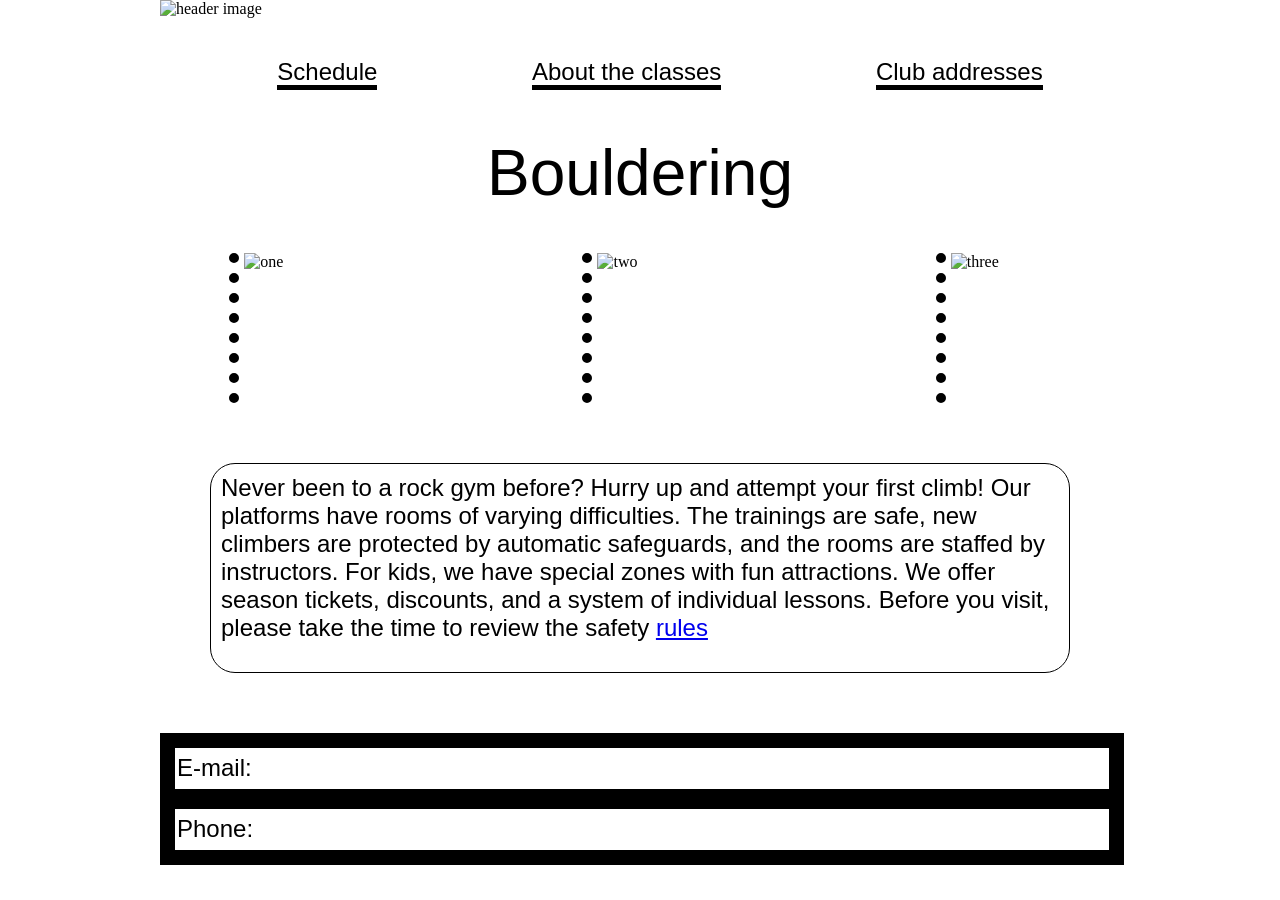
==== index.html @ 36bea3d7 "Lesson5Homework მე-5 დავალება" ====
<!DOCTYPE html>
<html lang="en">
  <head>
    <title>Bouldering</title>
    <link rel="stylesheet" href="mystyle.css" />
  </head>
  <body>
    <header>
      <img src="./images/header.png" alt="header image" />
      <nav>
        <ul>
          <li><a href="#">Schedule</a></li>
          <li><a href="#">About the classes</a></li>
          <li><a href="#">Club addresses</a></li>
        </ul>
      </nav>
    </header>
    <main>
      <h1>Bouldering</h1>
      <div class="images">
        <img src="./images/image1.jpeg" id="img1" alt="one" />
        <img src="./images/image2.jpeg" id="img2" alt="two" />
        <img src="./images/image3.jpeg" id="img3" alt="three" />
      </div>
      <p>
        Never been to a rock gym before? Hurry up and attempt your first climb!
        Our platforms have rooms of varying difficulties. The trainings are
        safe, new climbers are protected by automatic safeguards, and the rooms
        are staffed by instructors. For kids, we have special zones with fun
        attractions. We offer season tickets, discounts, and a system of
        individual lessons. Before you visit, please take the time to review the
        safety <span><a href="#">rules</a></span>
      </p>
    </main>
    <footer>
      <form>
        <input type="email" id="email" value="E-mail:" /><br />
        <input type="tel" id="phone" value="Phone:" />
      </form>
    </footer>
  </body>
</html>
---- mystyle.css ----
@font-face {
    font-family: Roboto;
    src: url('./fonts/Roboto-Regular.ttf')  format('truetype');
}
body {
    width: 960px;
    margin: 0 auto;
}
header img {
    width: 960px;
    height: 90px;
}
ul {
    display: flex;
    flex-direction: row;
    justify-content: space-around;
    margin-top: 40px;
}
ul li {
    
    list-style-type:none;
}
ul li a {
    text-decoration: none;
    color: black;
    font-family: "Roboto", sans-serif;
    font-size: 24px;
    font-weight: 400;
    text-align: center;  
    border-bottom: 5px solid black; 
}
h1 {
    color: black;
    font-family: "Roboto", sans-serif;
    font-size: 64px;
    font-weight: 400;
    text-align: center;
    margin-top: 50px;
}
.images{
    display: flex;
    flex-direction: row;
    justify-content: space-around;
    margin-top: 40px;
}
#img1 {
    width: 200px;
    height: 150px;
    border-left: 10px dotted black;
    padding-left: 5px;
}
#img2 {
    width: 200px;
    height: 150px;
    border-left: 10px dotted black;
    padding-left: 5px;
}
#img3 {
    width: 100px;
    height: 150px;
    border-left: 10px dotted black;
    padding-left: 5px;
}
main p {
    text-decoration: none;
    color: black;
    font-family: "Roboto", sans-serif;
    font-size: 24px;
    font-weight: 400;
    text-align: left;  
    border: 1px solid black;
    border-radius: 25px;
    margin: 60px 50px 0px 50px;
    padding: 10px 10px 30px 10px;
    
}
form {
    margin-top: 60px;    
}
form input {    
    padding-top: 0px;
    width: 930px;
    color: black;
    font-family: "Roboto", sans-serif;
    font-size: 24px;
    font-weight: 400;
}
#email {
    border-top: 15px solid black;
    border-left: 15px solid black;
    border-bottom: 10px solid black;
    border-right: 15px solid black;
    height: 40px;
}
#phone {
    border-top: 10px solid black;
    border-left: 15px solid black;
    border-bottom: 15px solid black;
    border-right: 15px solid black;
    height: 40px;
}
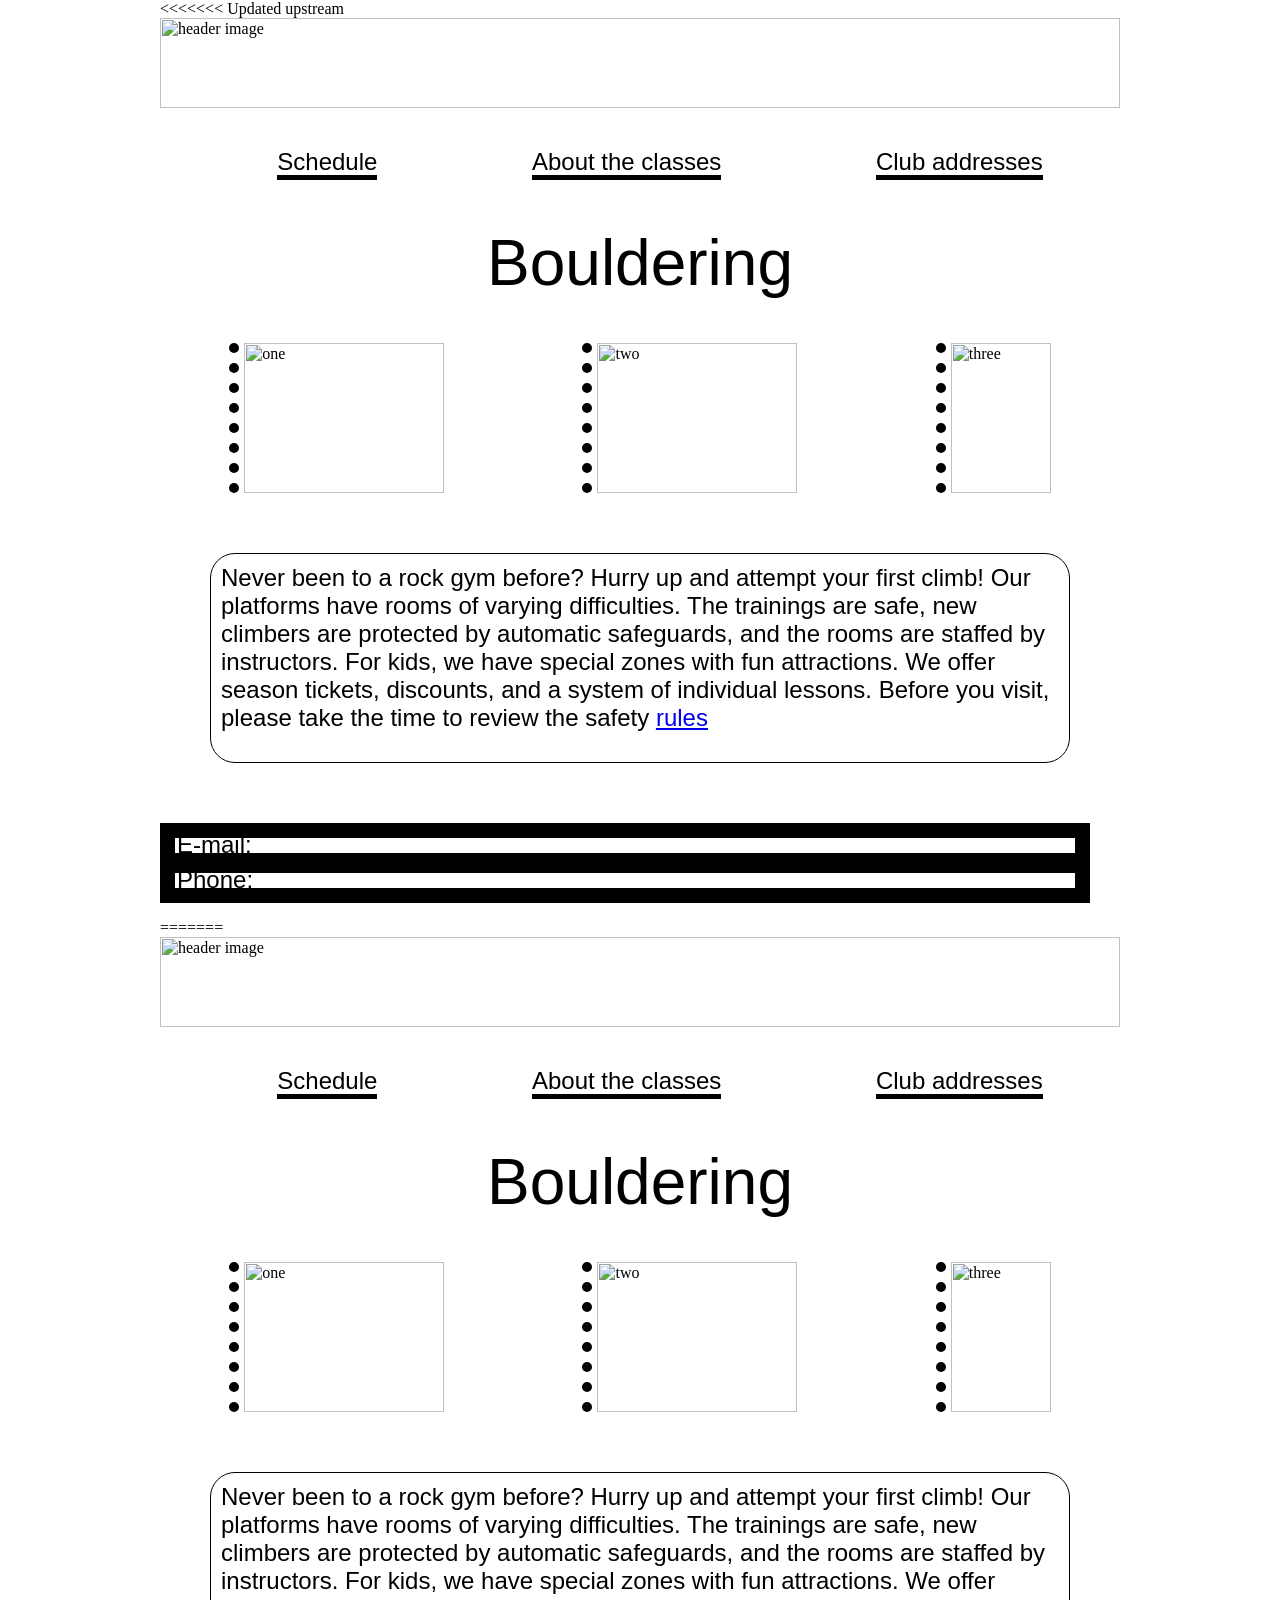
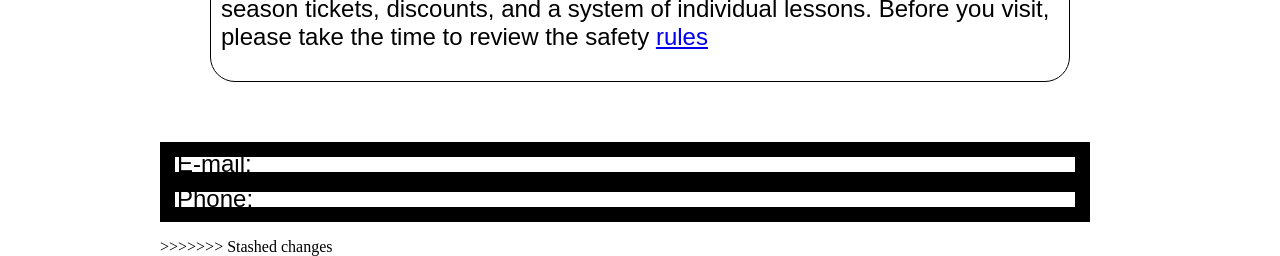
==== commit a9285b92: "NewHomework5 მე-5 დავალების ატვირთვა (HTML/CSS)" ====
--- a/index.html
+++ b/index.html
@@ -1,3 +1,4 @@
+<<<<<<< Updated upstream
 <!DOCTYPE html>
 <html lang="en">
   <head>
@@ -40,3 +41,47 @@
     </footer>
   </body>
 </html>
+=======
+<!DOCTYPE html>
+<html lang="en">
+  <head>
+    <title>Bouldering</title>
+    <link rel="stylesheet" href="mystyle.css" />
+  </head>
+  <body>
+    <header>
+      <img src="./images/header.png" alt="header image" />
+      <nav>
+        <ul>
+          <li><a href="#">Schedule</a></li>
+          <li><a href="#">About the classes</a></li>
+          <li><a href="#">Club addresses</a></li>
+        </ul>
+      </nav>
+    </header>
+    <main>
+      <h1>Bouldering</h1>
+      <div class="images">
+        <img src="./images/image1.jpeg" id="img1" alt="one" />
+        <img src="./images/image2.jpeg" id="img2" alt="two" />
+        <img src="./images/image3.jpeg" id="img3" alt="three" />
+      </div>
+      <p>
+        Never been to a rock gym before? Hurry up and attempt your first climb!
+        Our platforms have rooms of varying difficulties. The trainings are
+        safe, new climbers are protected by automatic safeguards, and the rooms
+        are staffed by instructors. For kids, we have special zones with fun
+        attractions. We offer season tickets, discounts, and a system of
+        individual lessons. Before you visit, please take the time to review the
+        safety <span><a href="#">rules</a></span>
+      </p>
+    </main>
+    <footer>
+      <form>
+        <input type="email" id="email" value="E-mail:" /><br />
+        <input type="tel" id="phone" value="Phone:" />
+      </form>
+    </footer>
+  </body>
+</html>
+>>>>>>> Stashed changes
--- a/mystyle.css
+++ b/mystyle.css
@@ -1,3 +1,4 @@
+<<<<<<< Updated upstream
 @font-face {
     font-family: Roboto;
     src: url('./fonts/Roboto-Regular.ttf')  format('truetype');
@@ -99,3 +100,106 @@
     border-right: 15px solid black;
     height: 40px;
 }
+=======
+@font-face {
+    font-family: Roboto;
+    src: url('./fonts/Roboto-Regular.ttf')  format('truetype');
+}
+body {
+    width: 960px;
+    margin: 0 auto;
+}
+header img {
+    width: 960px;
+    height: 90px;
+}
+ul {
+    display: flex;
+    flex-direction: row;
+    justify-content: space-around;
+    margin-top: 40px;
+}
+ul li {
+    
+    list-style-type:none;
+}
+ul li a {
+    text-decoration: none;
+    color: black;
+    font-family: "Roboto", sans-serif;
+    font-size: 24px;
+    font-weight: 400;
+    text-align: center;  
+    border-bottom: 5px solid black; 
+}
+h1 {
+    color: black;
+    font-family: "Roboto", sans-serif;
+    font-size: 64px;
+    font-weight: 400;
+    text-align: center;
+    margin-top: 50px;
+}
+.images{
+    display: flex;
+    flex-direction: row;
+    justify-content: space-around;
+    margin-top: 40px;
+}
+#img1 {
+    width: 200px;
+    height: 150px;
+    border-left: 10px dotted black;
+    padding-left: 5px;
+}
+#img2 {
+    width: 200px;
+    height: 150px;
+    border-left: 10px dotted black;
+    padding-left: 5px;
+}
+#img3 {
+    width: 100px;
+    height: 150px;
+    border-left: 10px dotted black;
+    padding-left: 5px;
+}
+main p {
+    text-decoration: none;
+    color: black;
+    font-family: "Roboto", sans-serif;
+    font-size: 24px;
+    font-weight: 400;
+    text-align: left;  
+    border: 1px solid black;
+    border-radius: 25px;
+    margin: 60px 50px 0px 50px;
+    padding: 10px 10px 30px 10px;
+    
+}
+form {
+    margin-top: 60px;    
+}
+form input {    
+    padding-top: 0px;
+    width: 930px;
+    color: black;
+    font-family: "Roboto", sans-serif;
+    font-size: 24px;
+    font-weight: 400;
+}
+#email {
+    border-top: 15px solid black;
+    border-left: 15px solid black;
+    border-bottom: 10px solid black;
+    border-right: 15px solid black;
+    height: 40px;
+}
+#phone {
+    border-top: 10px solid black;
+    border-left: 15px solid black;
+    border-bottom: 15px solid black;
+    border-right: 15px solid black;
+    height: 40px;
+}
+>>>>>>> Stashed changes
--- a/mystyle.css
+++ b/mystyle.css
@@ -1,3 +1,4 @@
+<<<<<<< Updated upstream
 @font-face {
     font-family: Roboto;
     src: url('./fonts/Roboto-Regular.ttf')  format('truetype');
@@ -99,3 +100,106 @@
     border-right: 15px solid black;
     height: 40px;
 }
+=======
+@font-face {
+    font-family: Roboto;
+    src: url('./fonts/Roboto-Regular.ttf')  format('truetype');
+}
+body {
+    width: 960px;
+    margin: 0 auto;
+}
+header img {
+    width: 960px;
+    height: 90px;
+}
+ul {
+    display: flex;
+    flex-direction: row;
+    justify-content: space-around;
+    margin-top: 40px;
+}
+ul li {
+    
+    list-style-type:none;
+}
+ul li a {
+    text-decoration: none;
+    color: black;
+    font-family: "Roboto", sans-serif;
+    font-size: 24px;
+    font-weight: 400;
+    text-align: center;  
+    border-bottom: 5px solid black; 
+}
+h1 {
+    color: black;
+    font-family: "Roboto", sans-serif;
+    font-size: 64px;
+    font-weight: 400;
+    text-align: center;
+    margin-top: 50px;
+}
+.images{
+    display: flex;
+    flex-direction: row;
+    justify-content: space-around;
+    margin-top: 40px;
+}
+#img1 {
+    width: 200px;
+    height: 150px;
+    border-left: 10px dotted black;
+    padding-left: 5px;
+}
+#img2 {
+    width: 200px;
+    height: 150px;
+    border-left: 10px dotted black;
+    padding-left: 5px;
+}
+#img3 {
+    width: 100px;
+    height: 150px;
+    border-left: 10px dotted black;
+    padding-left: 5px;
+}
+main p {
+    text-decoration: none;
+    color: black;
+    font-family: "Roboto", sans-serif;
+    font-size: 24px;
+    font-weight: 400;
+    text-align: left;  
+    border: 1px solid black;
+    border-radius: 25px;
+    margin: 60px 50px 0px 50px;
+    padding: 10px 10px 30px 10px;
+    
+}
+form {
+    margin-top: 60px;    
+}
+form input {    
+    padding-top: 0px;
+    width: 930px;
+    color: black;
+    font-family: "Roboto", sans-serif;
+    font-size: 24px;
+    font-weight: 400;
+}
+#email {
+    border-top: 15px solid black;
+    border-left: 15px solid black;
+    border-bottom: 10px solid black;
+    border-right: 15px solid black;
+    height: 40px;
+}
+#phone {
+    border-top: 10px solid black;
+    border-left: 15px solid black;
+    border-bottom: 15px solid black;
+    border-right: 15px solid black;
+    height: 40px;
+}
+>>>>>>> Stashed changes
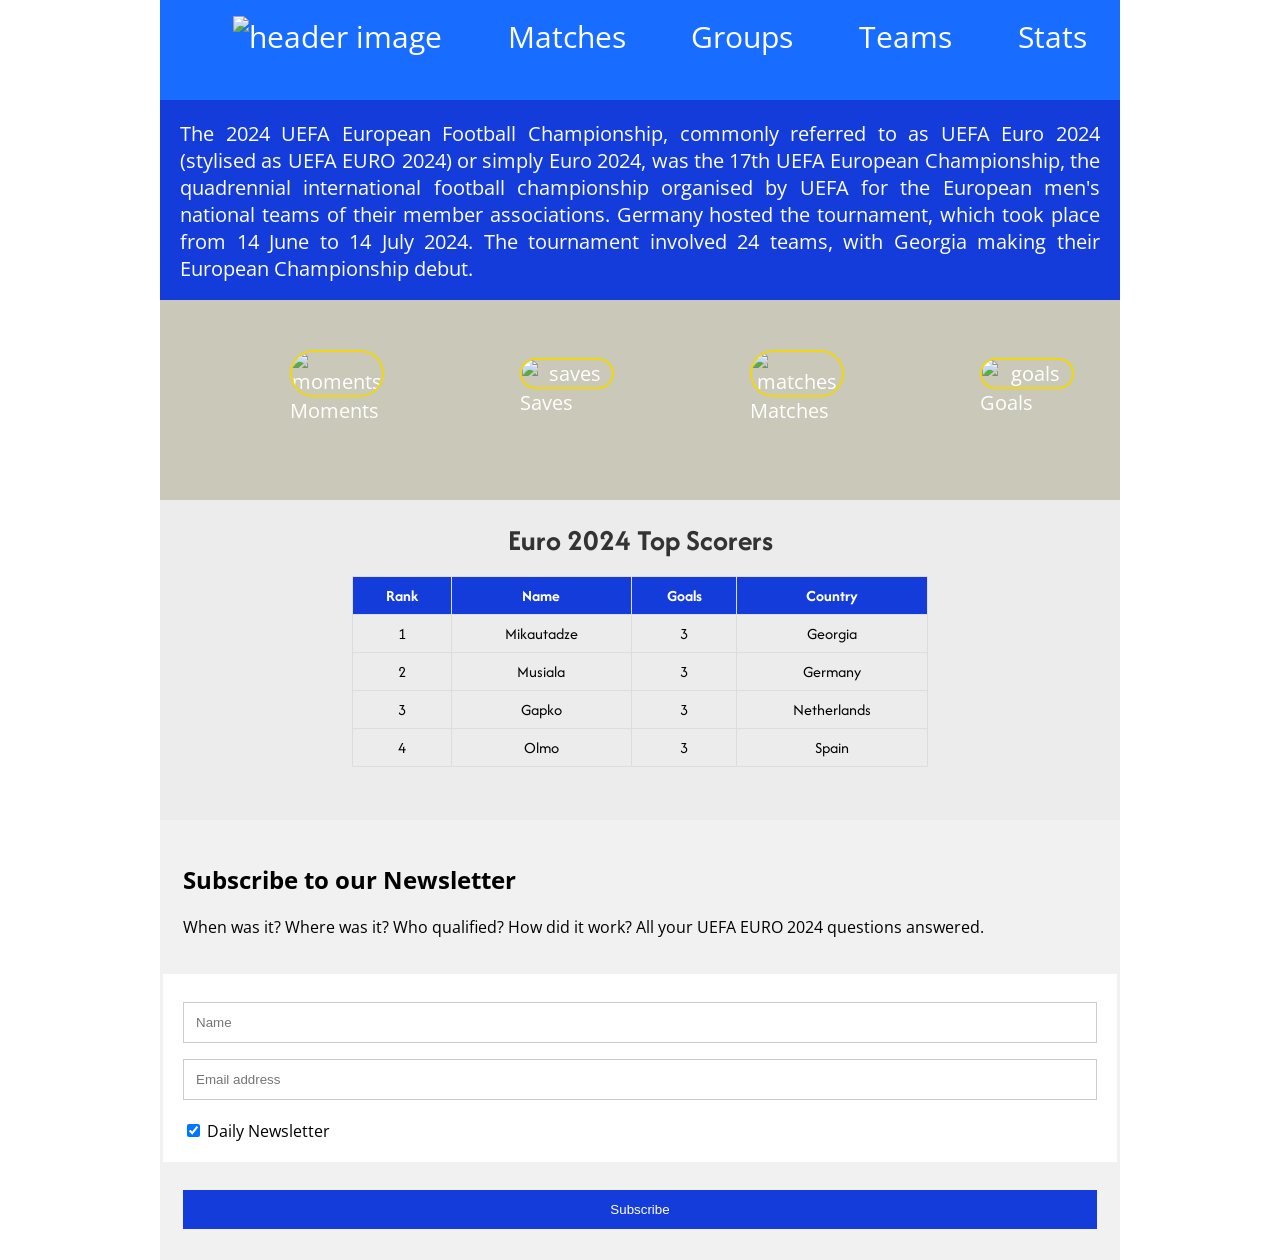
==== commit 5ad54608: "Add files via upload" ====
--- a/index.html
+++ b/index.html
@@ -1,87 +1,347 @@
-<<<<<<< Updated upstream
 <!DOCTYPE html>
 <html lang="en">
   <head>
-    <title>Bouldering</title>
-    <link rel="stylesheet" href="mystyle.css" />
+    <title>Euro 2024</title>
+    <link
+      rel="icon"
+      type="image/x-icon"
+      href="https://upload.wikimedia.org/wikipedia/en/thumb/2/26/UEFA_Euro_2024_Logo.svg/172px-UEFA_Euro_2024_Logo.svg.png?20240614164159"
+    />
+    <link rel="preconnect" href="https://fonts.googleapis.com" />
+    <link rel="preconnect" href="https://fonts.gstatic.com" crossorigin />
+    <link
+      href="https://fonts.googleapis.com/css2?family=Open+Sans:ital,wght@0,300..800;1,300..800&display=swap"
+      rel="stylesheet"
+    />
+    <link rel="preconnect" href="https://fonts.googleapis.com" />
+    <link rel="preconnect" href="https://fonts.gstatic.com" crossorigin />
+    <link
+      href="https://fonts.googleapis.com/css2?family=Afacad+Flux:wght@100..1000&display=swap"
+      rel="stylesheet"
+    />
+    <style>
+      body {
+        width: 960px;
+        margin: 0 auto;
+      }
+      header {
+        width: 960px;
+        height: 100px;
+        overflow: auto;
+        background-color: #186cff;
+      }
+      header ul {
+        display: flex;
+        flex-direction: row;
+        justify-content: space-around;
+        padding: 0 auto;
+        align-items: center;
+      }
+      header ul li {
+        list-style-type: none;
+      }
+      header ul li:hover {
+        transform: scale(1.2);
+        font-weight: bold;
+      }
+      header ul li a {
+        text-decoration: none;
+        color: white;
+        font-family: "Open Sans", sans-serif;
+        font-size: 30px;
+        font-weight: 400;
+        text-align: center;
+      }
+      header ul li img {
+        width: 50px;
+        height: 50px;
+      }
+      #main-text {
+        height: 200px;
+        background-color: #143cdb;
+        margin: 0 auto;
+      }
+      #main-text p {
+        text-decoration: none;
+        color: white;
+        font-family: "Open Sans", sans-serif;
+        font-size: 20px;
+        font-weight: 400;
+        text-align: justify;
+        margin: 0 auto;
+        padding: 20px;
+      }
+      .story {
+        background-color: #cac8b8;
+        margin: 0 auto;
+        height: 200px;
+      }
+      .story ul {
+        display: flex;
+        flex-direction: row;
+        justify-content: space-around;
+        align-items: center;
+        margin: 0 auto;
+        padding-top: 50px;
+      }
+      .story ul li {
+        list-style-type: none;
+        flex-direction: row;
+        justify-content: space-around;
+        align-items: center;
+        display: flex;
+        margin: 0 auto;
+      }
+      .story ul li a {
+        text-decoration: none;
+        color: white;
+        font-family: "Open Sans", sans-serif;
+        font-size: 20px;
+        font-weight: 400;
+        display: flex;
+        flex-direction: column;
+        justify-content: space-around;
+        width: 50px;
+        text-align: center;
+      }
+      .story ul li img {
+        border-radius: 50px;
+        display: block;
+        width: 90px;
+        align-items: center;
+        border: 2px #f0d80d solid;
+      }
+
+      .story ul li:hover {
+        transform: scale(1.5);
+      }
+      .scorers {
+        background-color: #ececec;
+        height: 300px;
+        text-align: center;
+        width: 100%;
+        padding-top: 20px;
+      }
+      table {
+        border-collapse: collapse;
+        border: 1px solid black;
+        font-family: "Afacad Flux", sans-serif;
+        text-align: center;
+        vertical-align: middle;
+        margin: 0 auto;
+        width: 60%;
+      }
+      caption {
+        font-weight: bold;
+        font-size: 30px;
+        text-align: center;
+        color: #333;
+        margin-bottom: 16px;
+      }
+      th {
+        background-color: #143cdb;
+        color: white;
+      }
+      .scorers td,
+      .scorers th {
+        border: 1px solid #ddd;
+        padding: 8px;
+      }
+      tbody tr:nth-child(2):hover {
+        background-image: url([data-uri]);
+        background-size: auto 100%;
+        color: #143cdb;
+        font-weight: bold;
+        font-style: italic;
+      }
+      tbody tr:nth-child(3):hover {
+        background-image: url(https://cdn.britannica.com/97/897-050-0BFECDA5/Flag-Germany.jpg?w=400&h=300&c=crop);
+        background-size: auto 100%;
+        color: #143cdb;
+        font-weight: bold;
+        font-style: italic;
+      }
+      tbody tr:nth-child(4):hover {
+        background-image: url(https://upload.wikimedia.org/wikipedia/commons/thumb/2/20/Flag_of_the_Netherlands.svg/255px-Flag_of_the_Netherlands.svg.png);
+        background-size: auto 100%;
+        color: #143cdb;
+        font-weight: bold;
+        font-style: italic;
+      }
+      tbody tr:nth-child(5):hover {
+        background-image: url([data-uri]);
+        background-size: auto 100%;
+        color: #143cdb;
+        font-weight: bold;
+        font-style: italic;
+      }
+      form {
+        border: 3px solid #f1f1f1;
+        font-family: Arial;
+      }
+
+      .container {
+        padding: 20px;
+        background-color: #f1f1f1;
+        font-family: "Open Sans", sans-serif;
+      }
+
+      input[type="text"],
+      input[type="submit"] {
+        width: 100%;
+        padding: 12px;
+        margin: 8px 0;
+        display: inline-block;
+        border: 1px solid #ccc;
+        box-sizing: border-box;
+      }
+
+      input[type="checkbox"] {
+        margin-top: 16px;
+      }
+
+      input[type="submit"] {
+        background-color: #143cdb;
+        color: white;
+        border: none;
+      }
+
+      input[type="submit"]:hover {
+        opacity: 0.8;
+      }
+    </style>
   </head>
   <body>
     <header>
-      <img src="./images/header.png" alt="header image" />
-      <nav>
-        <ul>
-          <li><a href="#">Schedule</a></li>
-          <li><a href="#">About the classes</a></li>
-          <li><a href="#">Club addresses</a></li>
-        </ul>
-      </nav>
+      <ul>
+        <li>
+          <a href="#"
+            ><img
+              src="https://upload.wikimedia.org/wikipedia/en/thumb/2/26/UEFA_Euro_2024_Logo.svg/172px-UEFA_Euro_2024_Logo.svg.png?20240614164159"
+              alt="header image"
+          /></a>
+        </li>
+        <li><a href="#">Matches</a></li>
+        <li><a href="#">Groups</a></li>
+        <li><a href="#">Teams</a></li>
+        <li><a href="#">Stats</a></li>
+      </ul>
     </header>
     <main>
-      <h1>Bouldering</h1>
-      <div class="images">
-        <img src="./images/image1.jpeg" id="img1" alt="one" />
-        <img src="./images/image2.jpeg" id="img2" alt="two" />
-        <img src="./images/image3.jpeg" id="img3" alt="three" />
+      <div id="main-text">
+        <p>
+          The 2024 UEFA European Football Championship, commonly referred to as
+          UEFA Euro 2024 (stylised as UEFA EURO 2024) or simply Euro 2024, was
+          the 17th UEFA European Championship, the quadrennial international
+          football championship organised by UEFA for the European men's
+          national teams of their member associations. Germany hosted the
+          tournament, which took place from 14 June to 14 July 2024. The
+          tournament involved 24 teams, with Georgia making their European
+          Championship debut.
+        </p>
       </div>
-      <p>
-        Never been to a rock gym before? Hurry up and attempt your first climb!
-        Our platforms have rooms of varying difficulties. The trainings are
-        safe, new climbers are protected by automatic safeguards, and the rooms
-        are staffed by instructors. For kids, we have special zones with fun
-        attractions. We offer season tickets, discounts, and a system of
-        individual lessons. Before you visit, please take the time to review the
-        safety <span><a href="#">rules</a></span>
-      </p>
+      <div class="story">
+        <ul>
+          <li>
+            <a href="#">
+              <img
+                src="https://uefa.cdn.usestoryteller.com/assets/studio-templates/8b22668b-9715-1192-d183-3a13dc2015bd/17ddea0f-4715-4a04-89b9-4cef229319ff/46adf4b8-903d-1d06-f86d-3a13dc9b604b/IconRenderOutput.webp"
+                alt="moments"
+              />
+              Moments</a
+            >
+          </li>
+          <li>
+            <a href="#">
+              <img
+                src="https://uefa.cdn.usestoryteller.com/assets/studio-templates/08a912bc-e11c-9856-b02c-3a13dc20e4d3/c804d3fd-eb0d-4a8a-b9c7-5262b84bb2a5/2ec93db6-790c-c60e-d0ed-3a13dcbb2fd4/IconRenderOutput.webp"
+                alt="saves"
+              />
+              Saves</a
+            >
+          </li>
+
+          <li>
+            <a href="#">
+              <img
+                src="https://uefa.cdn.usestoryteller.com/assets/studio-templates/4644a564-5484-d400-d299-3a13fb7efef4/f9f5e804-9a25-40d4-9b16-6dc466a6d1bc/a61e36b0-b4ac-c44c-6da4-3a13fbf2e8ec/IconRenderOutput.webp"
+                alt="matches"
+              />
+              Matches</a
+            >
+          </li>
+          <li>
+            <a href="#">
+              <img
+                src="https://uefa.cdn.usestoryteller.com/assets/studio-templates/c4891df8-3971-eb86-0af9-3a13d81308e2/bddaae0d-1efb-405d-ac56-8301bc2e4e39/e64fe7f0-44ab-c294-3ed3-3a13d81ab8a1/IconRenderOutput.webp"
+                alt="goals"
+              />
+              Goals</a
+            >
+          </li>
+        </ul>
+      </div>
+      <div class="scorers">
+        <table>
+          <caption>
+            Euro 2024 Top Scorers
+          </caption>
+          <tr>
+            <th>Rank</th>
+            <th>Name</th>
+            <th>Goals</th>
+            <th>Country</th>
+          </tr>
+          <tr>
+            <td>1</td>
+            <td>Mikautadze</td>
+            <td>3</td>
+            <td>Georgia</td>
+          </tr>
+          <tr>
+            <td>2</td>
+            <td>Musiala</td>
+            <td>3</td>
+            <td>Germany</td>
+          </tr>
+          <tr>
+            <td>3</td>
+            <td>Gapko</td>
+            <td>3</td>
+            <td>Netherlands</td>
+          </tr>
+          <tr>
+            <td>4</td>
+            <td>Olmo</td>
+            <td>3</td>
+            <td>Spain</td>
+          </tr>
+        </table>
+      </div>
     </main>
     <footer>
       <form>
-        <input type="email" id="email" value="E-mail:" /><br />
-        <input type="tel" id="phone" value="Phone:" />
+        <div class="container">
+          <h2>Subscribe to our Newsletter</h2>
+          <p>
+            When was it? Where was it? Who qualified? How did it work? All your
+            UEFA EURO 2024 questions answered.
+          </p>
+        </div>
+
+        <div class="container" style="background-color: white">
+          <input type="text" placeholder="Name" name="name" required />
+          <input type="text" placeholder="Email address" name="mail" required />
+          <label>
+            <input type="checkbox" checked="checked" name="subscribe" /> Daily
+            Newsletter
+          </label>
+        </div>
+
+        <div class="container">
+          <input type="submit" value="Subscribe" />
+        </div>
       </form>
     </footer>
   </body>
 </html>
-=======
-<!DOCTYPE html>
-<html lang="en">
-  <head>
-    <title>Bouldering</title>
-    <link rel="stylesheet" href="mystyle.css" />
-  </head>
-  <body>
-    <header>
-      <img src="./images/header.png" alt="header image" />
-      <nav>
-        <ul>
-          <li><a href="#">Schedule</a></li>
-          <li><a href="#">About the classes</a></li>
-          <li><a href="#">Club addresses</a></li>
-        </ul>
-      </nav>
-    </header>
-    <main>
-      <h1>Bouldering</h1>
-      <div class="images">
-        <img src="./images/image1.jpeg" id="img1" alt="one" />
-        <img src="./images/image2.jpeg" id="img2" alt="two" />
-        <img src="./images/image3.jpeg" id="img3" alt="three" />
-      </div>
-      <p>
-        Never been to a rock gym before? Hurry up and attempt your first climb!
-        Our platforms have rooms of varying difficulties. The trainings are
-        safe, new climbers are protected by automatic safeguards, and the rooms
-        are staffed by instructors. For kids, we have special zones with fun
-        attractions. We offer season tickets, discounts, and a system of
-        individual lessons. Before you visit, please take the time to review the
-        safety <span><a href="#">rules</a></span>
-      </p>
-    </main>
-    <footer>
-      <form>
-        <input type="email" id="email" value="E-mail:" /><br />
-        <input type="tel" id="phone" value="Phone:" />
-      </form>
-    </footer>
-  </body>
-</html>
->>>>>>> Stashed changes
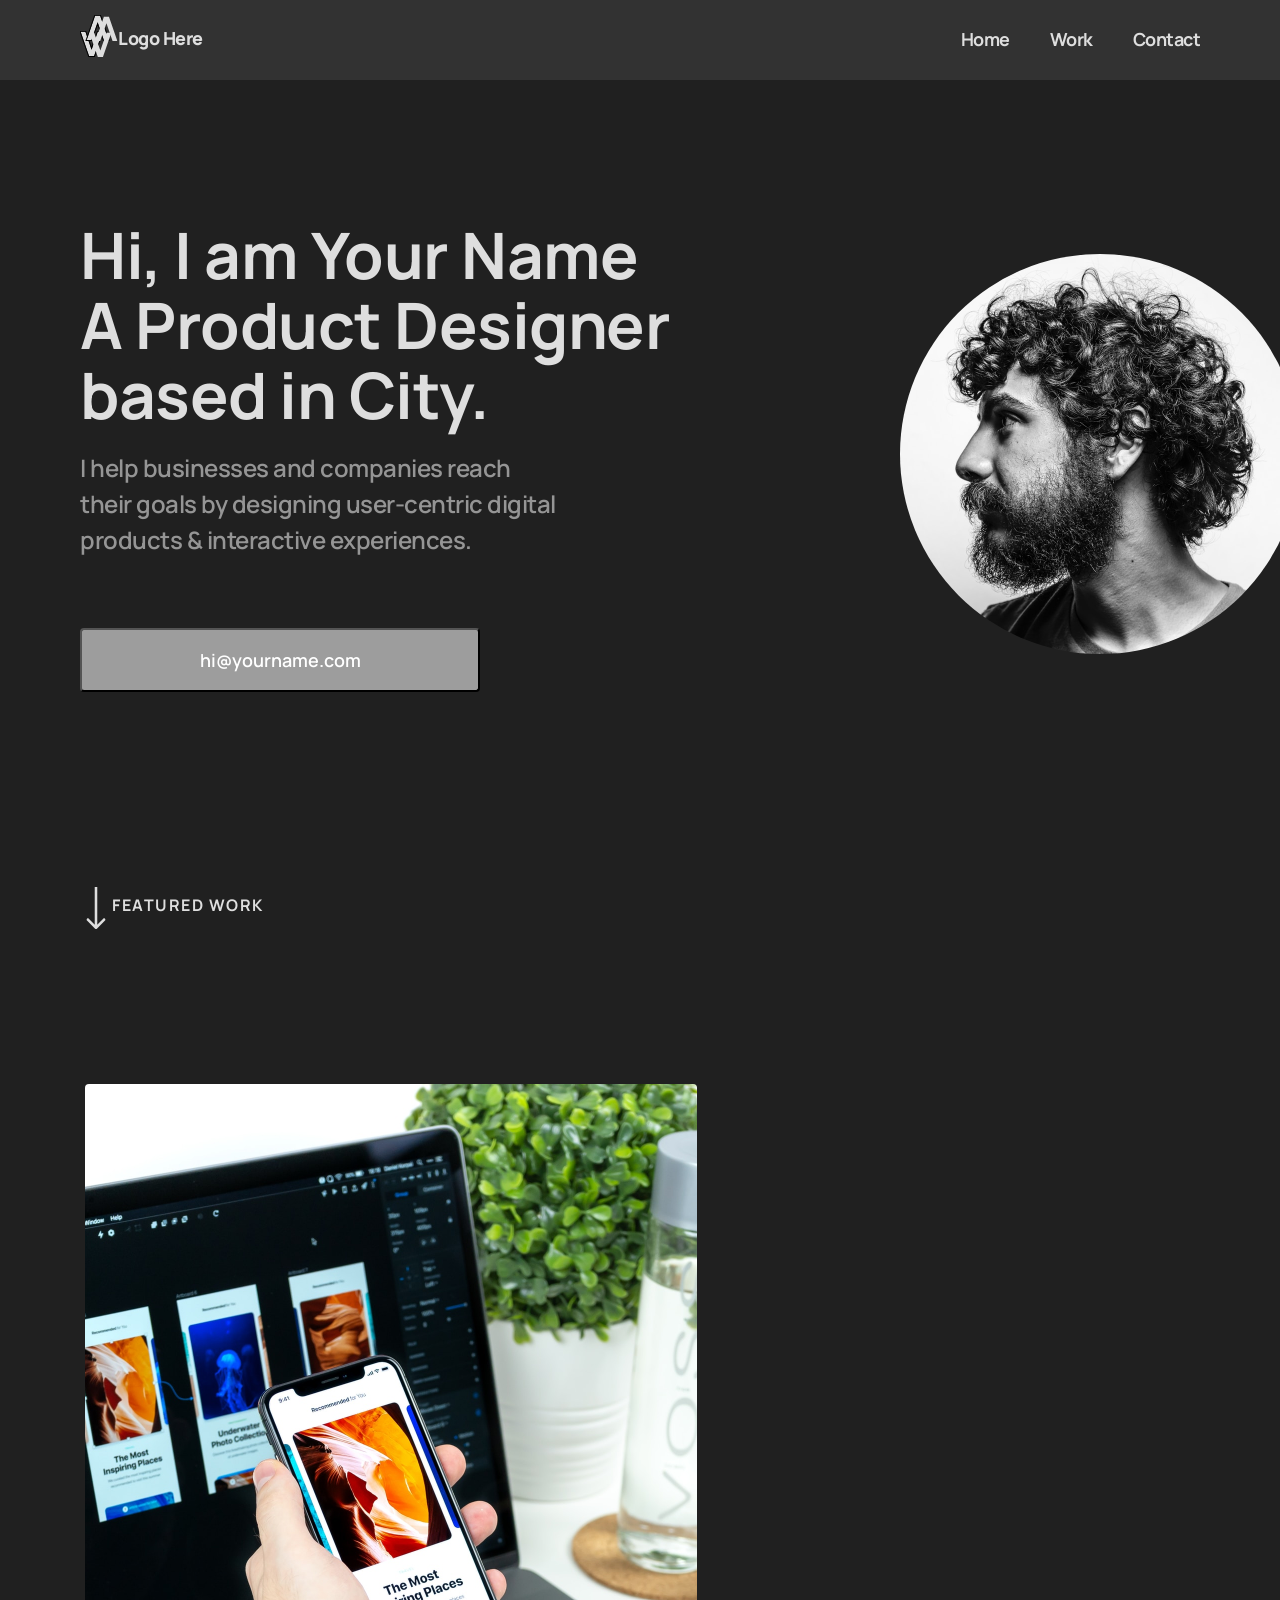
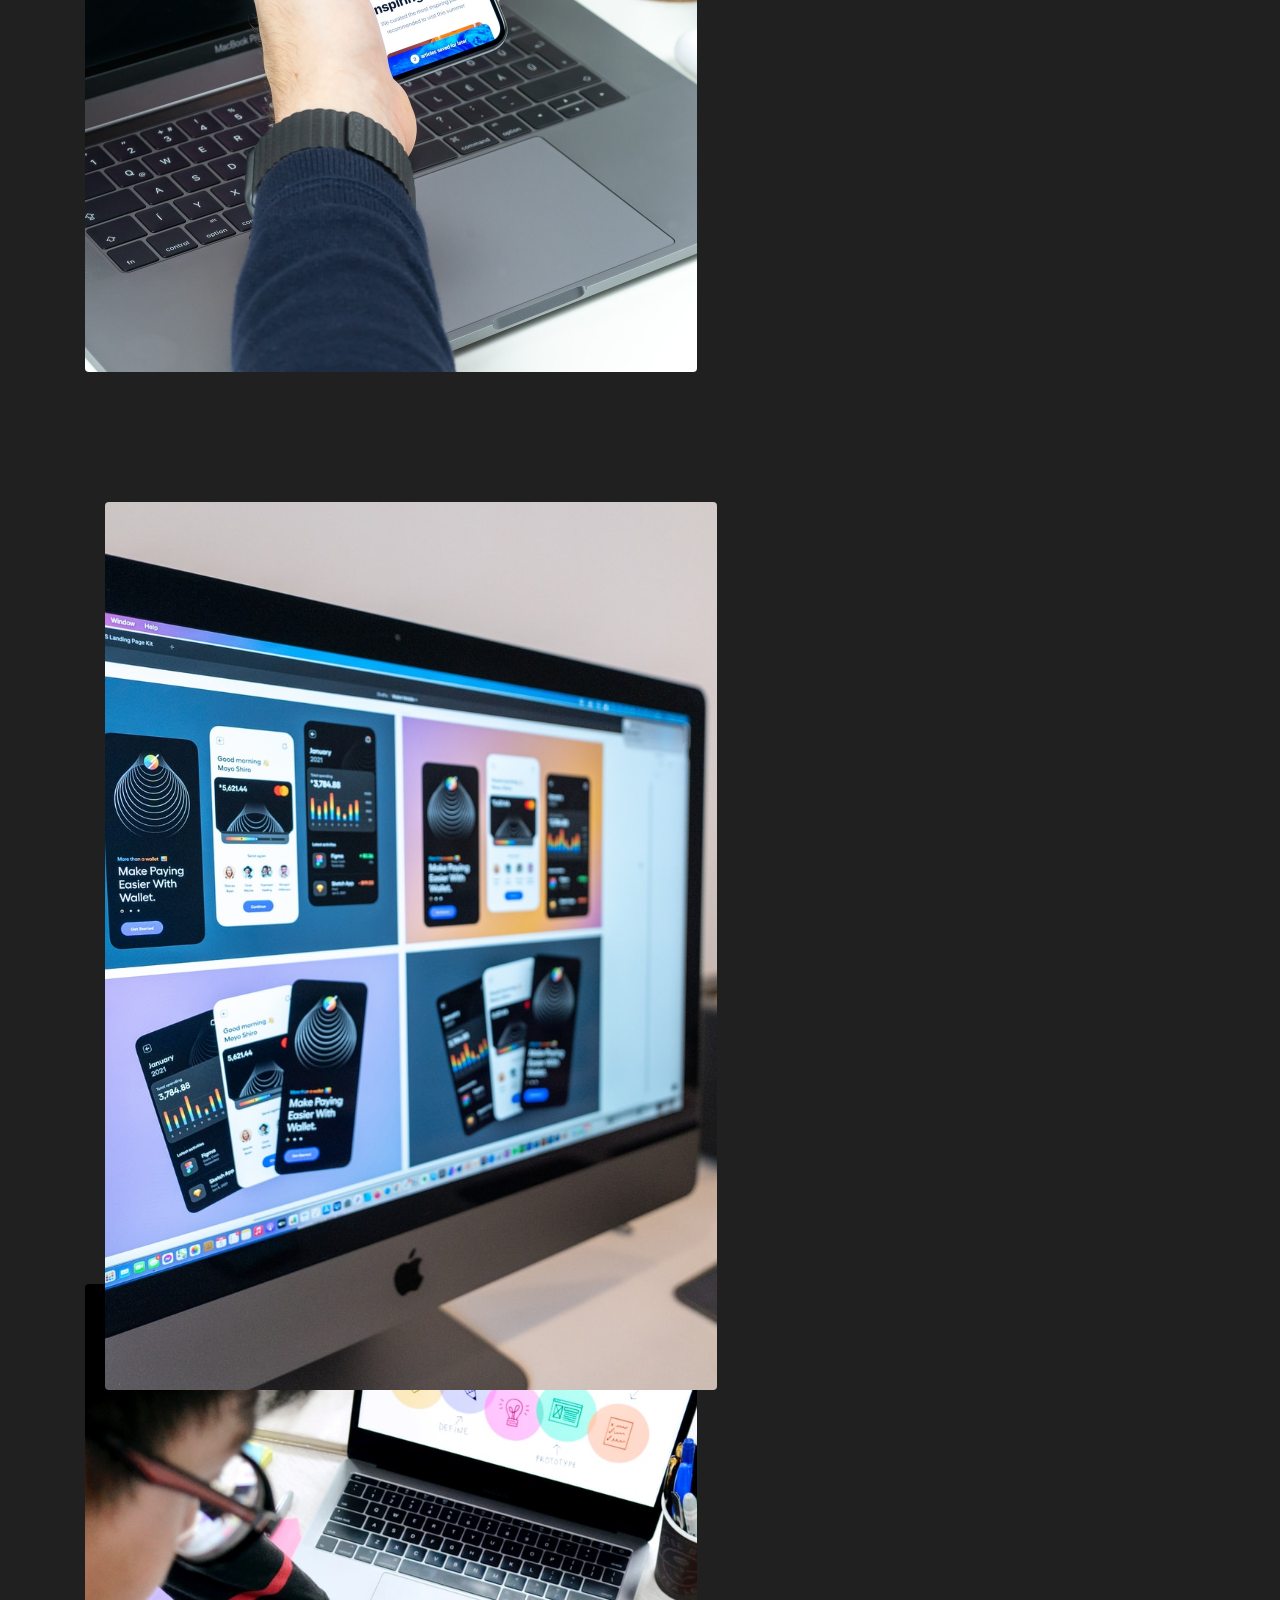
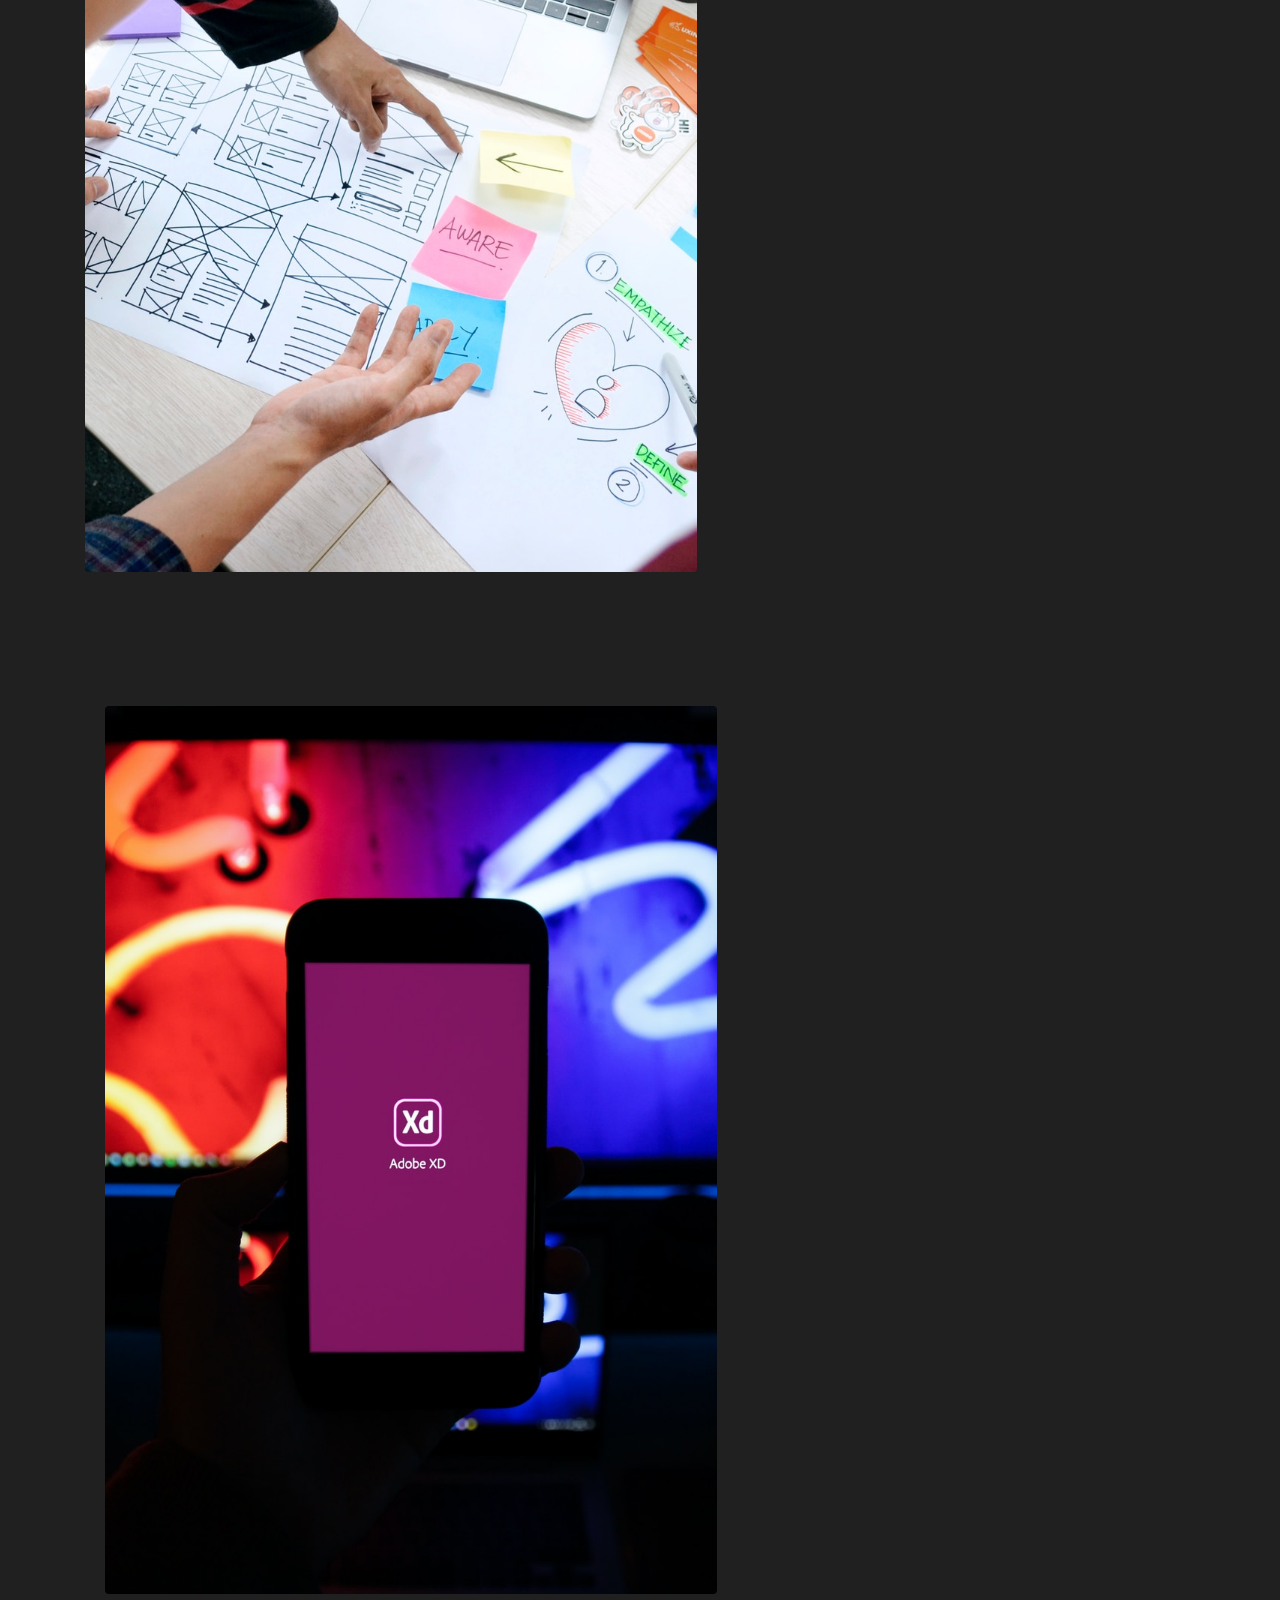
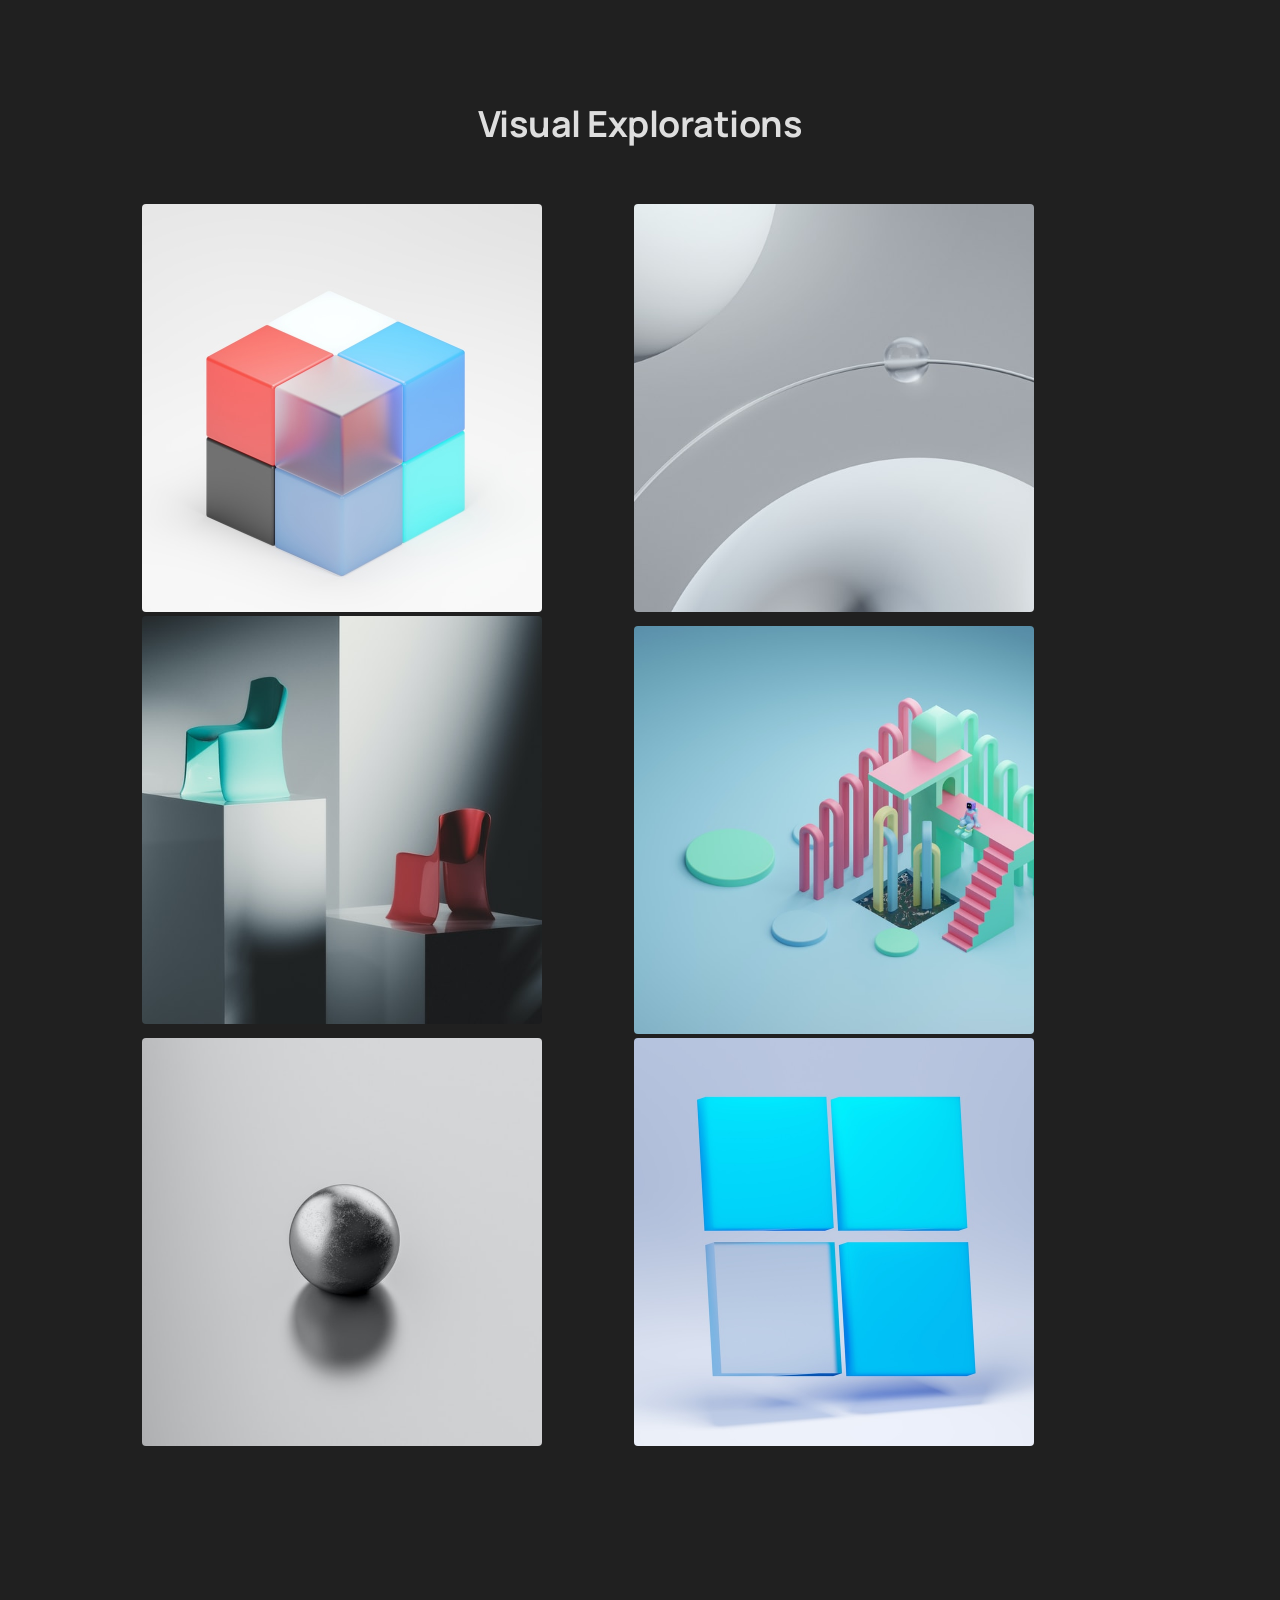
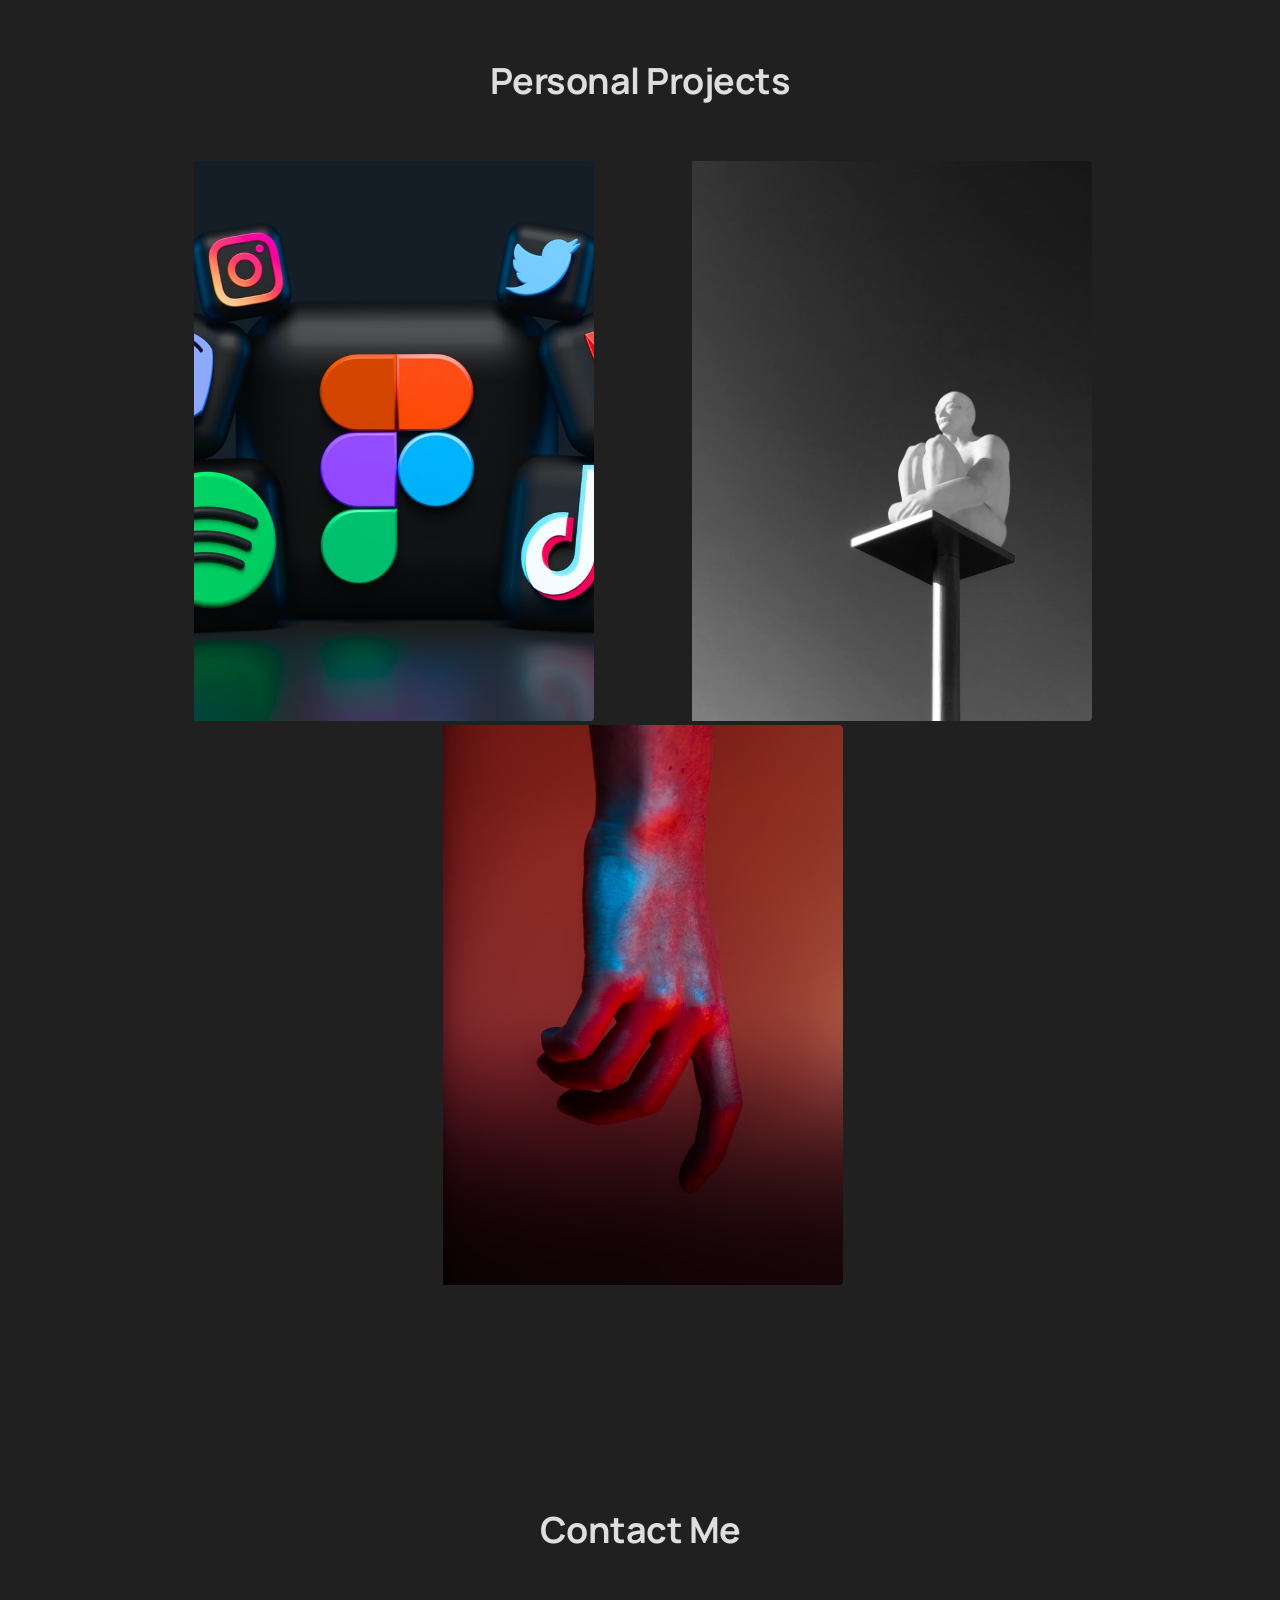
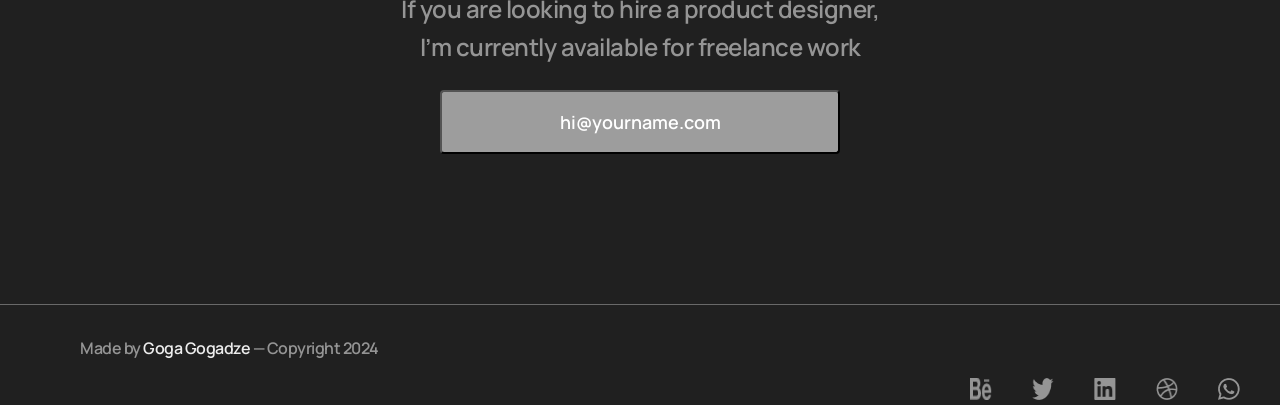
==== commit 1513caaa: "PortfolioWebPage HomeWork7 Portfolio" ====
--- a/index.html
+++ b/index.html
@@ -1,347 +1,141 @@
-<!DOCTYPE html>
-<html lang="en">
-  <head>
-    <title>Euro 2024</title>
-    <link
-      rel="icon"
-      type="image/x-icon"
-      href="https://upload.wikimedia.org/wikipedia/en/thumb/2/26/UEFA_Euro_2024_Logo.svg/172px-UEFA_Euro_2024_Logo.svg.png?20240614164159"
-    />
-    <link rel="preconnect" href="https://fonts.googleapis.com" />
-    <link rel="preconnect" href="https://fonts.gstatic.com" crossorigin />
-    <link
-      href="https://fonts.googleapis.com/css2?family=Open+Sans:ital,wght@0,300..800;1,300..800&display=swap"
-      rel="stylesheet"
-    />
-    <link rel="preconnect" href="https://fonts.googleapis.com" />
-    <link rel="preconnect" href="https://fonts.gstatic.com" crossorigin />
-    <link
-      href="https://fonts.googleapis.com/css2?family=Afacad+Flux:wght@100..1000&display=swap"
-      rel="stylesheet"
-    />
-    <style>
-      body {
-        width: 960px;
-        margin: 0 auto;
-      }
-      header {
-        width: 960px;
-        height: 100px;
-        overflow: auto;
-        background-color: #186cff;
-      }
-      header ul {
-        display: flex;
-        flex-direction: row;
-        justify-content: space-around;
-        padding: 0 auto;
-        align-items: center;
-      }
-      header ul li {
-        list-style-type: none;
-      }
-      header ul li:hover {
-        transform: scale(1.2);
-        font-weight: bold;
-      }
-      header ul li a {
-        text-decoration: none;
-        color: white;
-        font-family: "Open Sans", sans-serif;
-        font-size: 30px;
-        font-weight: 400;
-        text-align: center;
-      }
-      header ul li img {
-        width: 50px;
-        height: 50px;
-      }
-      #main-text {
-        height: 200px;
-        background-color: #143cdb;
-        margin: 0 auto;
-      }
-      #main-text p {
-        text-decoration: none;
-        color: white;
-        font-family: "Open Sans", sans-serif;
-        font-size: 20px;
-        font-weight: 400;
-        text-align: justify;
-        margin: 0 auto;
-        padding: 20px;
-      }
-      .story {
-        background-color: #cac8b8;
-        margin: 0 auto;
-        height: 200px;
-      }
-      .story ul {
-        display: flex;
-        flex-direction: row;
-        justify-content: space-around;
-        align-items: center;
-        margin: 0 auto;
-        padding-top: 50px;
-      }
-      .story ul li {
-        list-style-type: none;
-        flex-direction: row;
-        justify-content: space-around;
-        align-items: center;
-        display: flex;
-        margin: 0 auto;
-      }
-      .story ul li a {
-        text-decoration: none;
-        color: white;
-        font-family: "Open Sans", sans-serif;
-        font-size: 20px;
-        font-weight: 400;
-        display: flex;
-        flex-direction: column;
-        justify-content: space-around;
-        width: 50px;
-        text-align: center;
-      }
-      .story ul li img {
-        border-radius: 50px;
-        display: block;
-        width: 90px;
-        align-items: center;
-        border: 2px #f0d80d solid;
-      }
-
-      .story ul li:hover {
-        transform: scale(1.5);
-      }
-      .scorers {
-        background-color: #ececec;
-        height: 300px;
-        text-align: center;
-        width: 100%;
-        padding-top: 20px;
-      }
-      table {
-        border-collapse: collapse;
-        border: 1px solid black;
-        font-family: "Afacad Flux", sans-serif;
-        text-align: center;
-        vertical-align: middle;
-        margin: 0 auto;
-        width: 60%;
-      }
-      caption {
-        font-weight: bold;
-        font-size: 30px;
-        text-align: center;
-        color: #333;
-        margin-bottom: 16px;
-      }
-      th {
-        background-color: #143cdb;
-        color: white;
-      }
-      .scorers td,
-      .scorers th {
-        border: 1px solid #ddd;
-        padding: 8px;
-      }
-      tbody tr:nth-child(2):hover {
-        background-image: url([data-uri]);
-        background-size: auto 100%;
-        color: #143cdb;
-        font-weight: bold;
-        font-style: italic;
-      }
-      tbody tr:nth-child(3):hover {
-        background-image: url(https://cdn.britannica.com/97/897-050-0BFECDA5/Flag-Germany.jpg?w=400&h=300&c=crop);
-        background-size: auto 100%;
-        color: #143cdb;
-        font-weight: bold;
-        font-style: italic;
-      }
-      tbody tr:nth-child(4):hover {
-        background-image: url(https://upload.wikimedia.org/wikipedia/commons/thumb/2/20/Flag_of_the_Netherlands.svg/255px-Flag_of_the_Netherlands.svg.png);
-        background-size: auto 100%;
-        color: #143cdb;
-        font-weight: bold;
-        font-style: italic;
-      }
-      tbody tr:nth-child(5):hover {
-        background-image: url([data-uri]);
-        background-size: auto 100%;
-        color: #143cdb;
-        font-weight: bold;
-        font-style: italic;
-      }
-      form {
-        border: 3px solid #f1f1f1;
-        font-family: Arial;
-      }
-
-      .container {
-        padding: 20px;
-        background-color: #f1f1f1;
-        font-family: "Open Sans", sans-serif;
-      }
-
-      input[type="text"],
-      input[type="submit"] {
-        width: 100%;
-        padding: 12px;
-        margin: 8px 0;
-        display: inline-block;
-        border: 1px solid #ccc;
-        box-sizing: border-box;
-      }
-
-      input[type="checkbox"] {
-        margin-top: 16px;
-      }
-
-      input[type="submit"] {
-        background-color: #143cdb;
-        color: white;
-        border: none;
-      }
-
-      input[type="submit"]:hover {
-        opacity: 0.8;
-      }
-    </style>
-  </head>
-  <body>
-    <header>
-      <ul>
-        <li>
-          <a href="#"
-            ><img
-              src="https://upload.wikimedia.org/wikipedia/en/thumb/2/26/UEFA_Euro_2024_Logo.svg/172px-UEFA_Euro_2024_Logo.svg.png?20240614164159"
-              alt="header image"
-          /></a>
-        </li>
-        <li><a href="#">Matches</a></li>
-        <li><a href="#">Groups</a></li>
-        <li><a href="#">Teams</a></li>
-        <li><a href="#">Stats</a></li>
-      </ul>
-    </header>
-    <main>
-      <div id="main-text">
-        <p>
-          The 2024 UEFA European Football Championship, commonly referred to as
-          UEFA Euro 2024 (stylised as UEFA EURO 2024) or simply Euro 2024, was
-          the 17th UEFA European Championship, the quadrennial international
-          football championship organised by UEFA for the European men's
-          national teams of their member associations. Germany hosted the
-          tournament, which took place from 14 June to 14 July 2024. The
-          tournament involved 24 teams, with Georgia making their European
-          Championship debut.
-        </p>
-      </div>
-      <div class="story">
-        <ul>
-          <li>
-            <a href="#">
-              <img
-                src="https://uefa.cdn.usestoryteller.com/assets/studio-templates/8b22668b-9715-1192-d183-3a13dc2015bd/17ddea0f-4715-4a04-89b9-4cef229319ff/46adf4b8-903d-1d06-f86d-3a13dc9b604b/IconRenderOutput.webp"
-                alt="moments"
-              />
-              Moments</a
-            >
-          </li>
-          <li>
-            <a href="#">
-              <img
-                src="https://uefa.cdn.usestoryteller.com/assets/studio-templates/08a912bc-e11c-9856-b02c-3a13dc20e4d3/c804d3fd-eb0d-4a8a-b9c7-5262b84bb2a5/2ec93db6-790c-c60e-d0ed-3a13dcbb2fd4/IconRenderOutput.webp"
-                alt="saves"
-              />
-              Saves</a
-            >
-          </li>
-
-          <li>
-            <a href="#">
-              <img
-                src="https://uefa.cdn.usestoryteller.com/assets/studio-templates/4644a564-5484-d400-d299-3a13fb7efef4/f9f5e804-9a25-40d4-9b16-6dc466a6d1bc/a61e36b0-b4ac-c44c-6da4-3a13fbf2e8ec/IconRenderOutput.webp"
-                alt="matches"
-              />
-              Matches</a
-            >
-          </li>
-          <li>
-            <a href="#">
-              <img
-                src="https://uefa.cdn.usestoryteller.com/assets/studio-templates/c4891df8-3971-eb86-0af9-3a13d81308e2/bddaae0d-1efb-405d-ac56-8301bc2e4e39/e64fe7f0-44ab-c294-3ed3-3a13d81ab8a1/IconRenderOutput.webp"
-                alt="goals"
-              />
-              Goals</a
-            >
-          </li>
-        </ul>
-      </div>
-      <div class="scorers">
-        <table>
-          <caption>
-            Euro 2024 Top Scorers
-          </caption>
-          <tr>
-            <th>Rank</th>
-            <th>Name</th>
-            <th>Goals</th>
-            <th>Country</th>
-          </tr>
-          <tr>
-            <td>1</td>
-            <td>Mikautadze</td>
-            <td>3</td>
-            <td>Georgia</td>
-          </tr>
-          <tr>
-            <td>2</td>
-            <td>Musiala</td>
-            <td>3</td>
-            <td>Germany</td>
-          </tr>
-          <tr>
-            <td>3</td>
-            <td>Gapko</td>
-            <td>3</td>
-            <td>Netherlands</td>
-          </tr>
-          <tr>
-            <td>4</td>
-            <td>Olmo</td>
-            <td>3</td>
-            <td>Spain</td>
-          </tr>
-        </table>
-      </div>
-    </main>
-    <footer>
-      <form>
-        <div class="container">
-          <h2>Subscribe to our Newsletter</h2>
-          <p>
-            When was it? Where was it? Who qualified? How did it work? All your
-            UEFA EURO 2024 questions answered.
-          </p>
-        </div>
-
-        <div class="container" style="background-color: white">
-          <input type="text" placeholder="Name" name="name" required />
-          <input type="text" placeholder="Email address" name="mail" required />
-          <label>
-            <input type="checkbox" checked="checked" name="subscribe" /> Daily
-            Newsletter
-          </label>
-        </div>
-
-        <div class="container">
-          <input type="submit" value="Subscribe" />
-        </div>
-      </form>
-    </footer>
-  </body>
-</html>
+<!DOCTYPE html>
+<html lang="en">
+  <head>
+    <meta charset="UTF-8" />
+    <meta name="viewport" content="width=device-width, initial-scale=1.0" />
+    <title>Product Designer</title>
+    <link rel="stylesheet" href="mystyle.css" />
+    <link rel="preconnect" href="https://fonts.googleapis.com" />
+    <link rel="preconnect" href="https://fonts.gstatic.com" crossorigin />
+    <link
+      href="https://fonts.googleapis.com/css2?family=Manrope:wght@200..800&display=swap"
+      rel="stylesheet"
+    />
+  </head>
+  <body>
+    <header>
+      <nav>
+        <div class="nav-left">
+          <a href="#"> <img src="./images/logo.svg" alt="logo" /></a>
+          <p><a href="#">Logo Here</a></p>
+        </div>
+        <div class="nav-right">
+          <ul>
+            <li><a href="#">Home</a></li>
+            <li><a href="#">Work</a></li>
+            <li><a href="#">Contact</a></li>
+          </ul>
+        </div>
+      </nav>
+    </header>
+    <main>
+      <div class="main-head">
+        <div class="main-text">
+          <h1>
+            Hi, I am Your Name<br />
+            A Product Designer <br />
+            based in City.
+          </h1>
+          <p>
+            I help businesses and companies reach <br />
+            their goals by designing user-centric digital <br />
+            products & interactive experiences.
+          </p>
+          <button type="button"><a href=""> hi@yourname.com</a></button>
+        </div>
+        <div class="profile-image">
+          <img src="./images/profile.jpeg" alt="" />
+        </div>
+      </div>
+      <div class="about-work">
+        <img src="./images/Arrow.svg" alt="" />
+        <p>Featured Work</p>
+      </div>
+      <div class="main-images">
+        <div class="img1">
+          <img src="./images/1.jpeg" alt="" />
+          <div class="overlay"><span>InVersion</span></div>
+        </div>
+        <div class="img2">
+          <img src="./images/2.jpeg" alt="" />
+        </div>
+        <div class="break"></div>
+        <div class="img3">
+          <img src="./images/3.jpeg" alt="" />
+        </div>
+        <div class="img4">
+          <img src="./images/4.jpeg" alt="" />
+        </div>
+      </div>
+      <h3>Visual Explorations</h3>
+      <div class="visual">
+        <div class="visual-1">
+          <img src="./images/v1.jpeg" alt="" />
+        </div>
+        <div class="visual-2">
+          <img src="./images/v2.jpeg" alt="" />
+        </div>
+        <div class="visual-3">
+          <img src="./images/v3.jpeg" alt="" />
+        </div>
+        <div class="visual-4">
+          <img src="./images/v4.jpeg" alt="" />
+        </div>
+        <div class="visual-5">
+          <img src="./images/v5.jpeg" alt="" />
+        </div>
+        <div class="visual-6">
+          <img src="./images/v6.jpeg" alt="" />
+        </div>
+      </div>
+      <h3>Personal Projects</h3>
+      <div class="personal">
+        <div class="personal1">
+          <img src="./images/p1.jpeg" alt="" />
+        </div>
+        <div class="personal2">
+          <img src="./images/p2.jpeg" alt="" />
+        </div>
+        <div class="personal3">
+          <img src="./images/p3.jpeg" alt="" />
+        </div>
+      </div>
+      <h3>Contact Me</h3>
+      <div class="end">
+        <p>
+          If you are looking to hire a product designer, <br />
+          I’m currently available for freelance work
+        </p>
+        <button type="button">
+          <a href="">hi@yourname.com</a>
+        </button>
+      </div>
+    </main>
+    <footer>
+      <div class="footer">
+        <div class="left-footer">
+          <p id="foot-p">Made by <span> Goga Gogadze</span> — Copyright 2024</p>
+        </div>
+        <div class="right-footer">
+          <ul>
+            <li>
+              <a href="#"><img src="./images/Group.png" alt="" /></a>
+            </li>
+            <li>
+              <a href="#"><img src="./images/Group (1).png" alt="" /></a>
+            </li>
+            <li>
+              <a href="#"><img src="./images/Vector.png" alt="" /></a>
+            </li>
+            <li>
+              <a href="#"><img src="./images/Group (2).png" alt="" /></a>
+            </li>
+            <li>
+              <a href="#"><img src="./images/Vector (1).png" alt="" /></a>
+            </li>
+          </ul>
+        </div>
+      </div>
+    </footer>
+  </body>
+</html>
--- a/mystyle.css
+++ b/mystyle.css
@@ -0,0 +1,352 @@
+body {
+    margin: 0;
+    background-color: #202020;
+    ;
+}
+header {
+    height: 80px;
+    background-color: #323232;
+}
+header img {
+    width: 38px;
+    height: 42px;
+    display: inline;
+    float: left;
+    margin-left: 80px;
+    margin-top: 15px;
+}
+nav p {
+    text-align: right;
+    white-space: nowrap;
+    display: inline;
+    float: left;
+    margin-top: 25px;
+    margin-right: 30px;
+    font-size: large;
+}
+nav p a {
+    text-decoration: none;
+    color: #DEDEDE;
+}
+nav {
+    font-family: "Manrope", sans-serif;
+    display: flex;
+    justify-content: space-between;
+    align-items:center;
+}
+.nav-left img, p{
+    display: flex;
+    justify-content: space-between;
+    align-items:center;
+    display: inline;
+    color: #DEDEDE;
+    font-family: "Manrope", sans-serif;
+    font-size: 20px;
+    font-weight: 800;
+    line-height: 27.32px;
+    letter-spacing: -0.5px;
+    text-align: left;
+
+}
+.nav-right ul {
+    list-style-type: none;
+    margin: 0;
+    padding: 0;
+    overflow: hidden;
+    padding-right:80px;
+    
+}
+.nav-right ul li {
+    float: left;
+    font-size: 18px;
+    font-weight: 700;
+    line-height: 24.59px;
+    letter-spacing: -0.5px;
+    text-align: left;
+    margin-top: 8px;
+}
+.nav-right ul li a {
+    text-decoration: none;
+    color: #DEDEDE;
+    padding-left: 40px;
+}
+.main-head {
+    font-family: "Manrope", sans-serif;
+    display: flex;
+    justify-content: space-between;
+    align-items:center;
+    margin-top: 140px;
+}
+.main-text {
+    margin-left: 80px;
+}
+.main-text h1 {
+    font-family: "Manrope", sans-serif;
+    font-size: 64px;
+    font-weight: 700;
+    line-height: 70px;
+    letter-spacing: -0.5px;
+    text-align: left;
+    color: #DEDEDE;
+    width: 820px;
+    margin-top: 0;
+    margin-bottom: 0;
+}
+.main-text p{
+    font-family: "Manrope", sans-serif;
+    font-size: 24px;
+    font-weight: 600;
+    line-height: 36px;
+    letter-spacing: -0.5px;
+    text-align: left;
+    color: #959595;
+    display: block;
+    margin-top: 20px;
+    ;
+}
+.main-text button {
+    background-color: #9D9D9D;
+    width: 400px;
+    height: 64px;
+    border-radius: 4px;
+    display: block;
+    font-family: "Manrope", sans-serif;
+    font-size: 18px;
+    font-weight: 600;
+    line-height: 24.59px;
+    color: #ffffff;
+    margin-top: 70px;
+    
+    ;
+}
+.main-text button a {
+    text-decoration: none;
+    color: #ffffff;
+}
+.profile-image img {
+    width: 400px;
+    height: 400px;
+    border-radius: 50%;
+    margin-right: 120px;
+    border: 0;
+}
+.about-work {
+    margin-top: 180px;
+}
+.about-work img {
+    width: 32px;
+    height: 42px;
+    display: inline;
+    float: left;
+    margin-left: 80px;
+    margin-top: 15px;
+    color: #DEDEDE;
+}
+.about-work p {
+    text-align: right;
+    white-space: nowrap;
+    display: inline;
+    float: left;
+    margin-top: 25px;
+    margin-right: 30px;
+    font-size: large;
+    color: #DEDEDE;
+    font-family: "Manrope", sans-serif;
+    text-transform: uppercase;
+    font-size: 16px;
+    font-weight: 700;
+    line-height: 16px;
+    letter-spacing: 1.5px;
+    text-align: left;  
+}
+.main-images {
+    padding-top: 150px;
+    display: inline-flex;
+    flex-wrap: wrap;
+    flex-grow: 0;
+    padding-left: 80px;  
+}
+.break {
+    flex-basis: 100%;
+    height: 0;
+
+}
+.main-images img {
+    width: 612px; 
+    height: 888px; 
+    object-fit: cover; 
+    margin: 5px;
+    flex: 0;
+    border-radius: 4px;
+    
+}
+.main-images .img2 {
+    translate: 20px 120px;
+}
+.main-images .img4 {
+    translate: 20px 120px;
+}
+.main-images .img1 {
+    position: relative;
+}
+.main-images .img1 img {
+    display: block;
+}
+.main-images .img1:hover .overlay {
+    opacity:1;
+}
+.overlay {
+    position: absolute; 
+    bottom: 0; 
+    background: rgb(113, 113, 113);
+    background: rgba(65, 65, 65, 0.5);
+    width: 100%;
+    height: 100%;
+    transition: .5s ease;
+    opacity:0;
+    font-size: 20px;
+    padding: 0 auto;
+    text-align: center;
+}
+.overlay span {
+    color: #DEDEDE;
+    height:100px;
+    width:100px;
+    position:absolute;
+    top:50%;
+    left:50%;
+    margin-left:-50px;
+    margin-top:-50px;
+    display:block;
+    font-family: "Manrope", sans-serif;
+    font-size: 40px;
+    font-weight: 700;
+    line-height: 54.64px;
+    letter-spacing: -0.5px;
+}
+h3 {
+    padding-top: 180px;
+    text-align: center;
+    font-family: "Manrope", sans-serif;
+    font-size: 36px;
+    letter-spacing: -0.5px;
+    color: #DEDEDE;
+}
+.visual {
+    padding-top: 150px;
+    display: inline-flex;
+    flex-wrap: wrap;
+    flex-grow: 0;
+    padding-left: 96px;  
+    padding-right: 200px;
+    justify-content: space-around;
+    padding-top: 20px;
+}
+.visual img {
+    width: 400px;
+    height: 408px;
+    border-radius: 4px;
+    object-fit: cover;
+}
+.visual .visual-4,.visual-5,.visual-6 {
+    translate: 0px 10px;
+}
+.personal {
+    padding-top: 150px;
+    display: inline-flex;
+    flex-wrap: wrap;
+    flex-grow: 1;
+    padding-left: 96px;  
+    padding-right: 100px;
+    justify-content: space-evenly;
+    padding-top: 20px;
+
+}
+.personal img {
+    width: 400px;
+    height: 560px;
+    border-radius: 4px;
+    object-fit: cover;
+    padding-left: 10px;
+}
+.end {
+    align-items: center;
+}
+.end p{
+    font-family: "Manrope", sans-serif;
+    font-size: 24px;
+    font-weight: 600;
+    line-height: 38px;
+    letter-spacing: -0.5px;
+    color: #959595;
+    display: block;
+    margin-top: 0px;
+    text-align: center
+    ;
+}
+.end button {
+    background-color: #9D9D9D;
+    width: 400px;
+    height: 64px;
+    border-radius: 4px;
+    display: block;
+    font-family: "Manrope", sans-serif;
+    font-size: 18px;
+    font-weight: 600;
+    line-height: 24.59px;
+    color: #ffffff;
+    margin-top: 70px;
+    margin: 0 auto;
+}
+.end button a {
+    text-decoration: none;
+    color: #ffffff;
+}
+.footer {
+    margin-top: 150px;
+    border-top: 1px solid  #696969;
+    height: 100px;
+}
+
+.right-footer {
+    display: inline;
+    margin: 0;
+    width: 500px;
+}
+.right-footer ul li a img{
+    text-decoration: none;
+    width: 22px;
+    height: 22px;
+    display: inline;
+    float: right;
+    margin-right: 40px;
+    
+}
+.right-footer ul {
+    list-style-type: none;
+    margin: 0;
+    padding: 0;
+}
+.right-footer ul li{
+    list-style-type: none;
+    margin: 0 auto;
+    padding: 0;
+}
+#foot-p{
+    margin-top: 30px;
+    margin-left: 80px;
+    font-family: "Manrope", sans-serif;
+    font-size: 16px;
+    font-weight: 600;
+    color:#959595;
+    display: inline-block;
+}
+.left-footer{
+    width: 500px;
+}
+.left-footer span {
+    color: #ECECEC;
+}
+
+
+
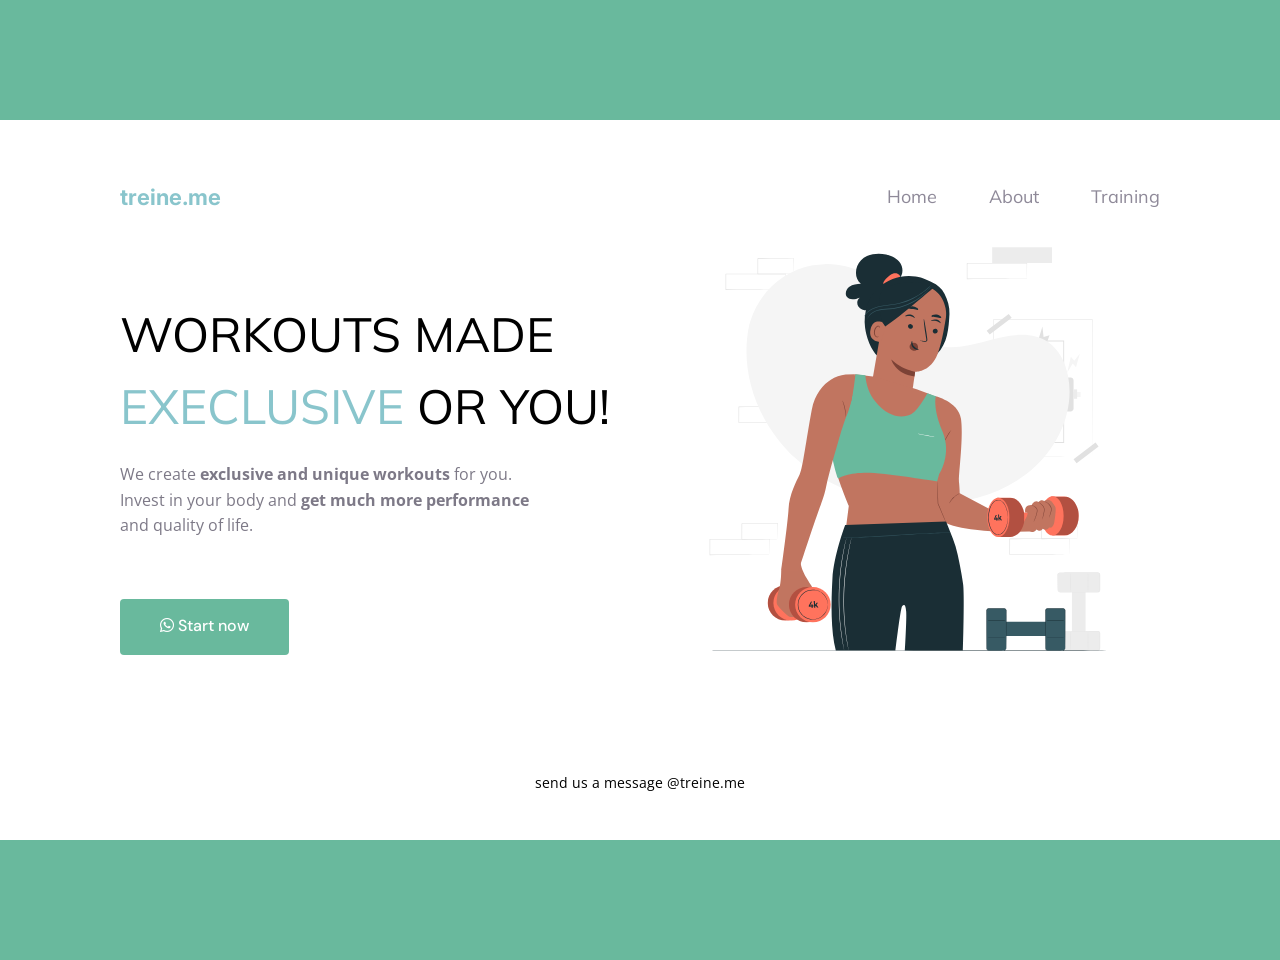
==== commit 683e962a: "treine page homework with keyframess" ====
--- a/index.html
+++ b/index.html
@@ -3,139 +3,45 @@
   <head>
     <meta charset="UTF-8" />
     <meta name="viewport" content="width=device-width, initial-scale=1.0" />
-    <title>Product Designer</title>
+    <title>treine.me</title>
     <link rel="stylesheet" href="mystyle.css" />
-    <link rel="preconnect" href="https://fonts.googleapis.com" />
-    <link rel="preconnect" href="https://fonts.gstatic.com" crossorigin />
     <link
-      href="https://fonts.googleapis.com/css2?family=Manrope:wght@200..800&display=swap"
       rel="stylesheet"
+      href="https://cdnjs.cloudflare.com/ajax/libs/font-awesome/6.6.0/css/all.min.css"
+      integrity="sha512-Kc323vGBEqzTmouAECnVceyQqyqdsSiqLQISBL29aUW4U/M7pSPA/gEUZQqv1cwx4OnYxTxve5UMg5GT6L4JJg=="
+      crossorigin="anonymous"
+      referrerpolicy="no-referrer"
     />
   </head>
   <body>
     <header>
-      <nav>
-        <div class="nav-left">
-          <a href="#"> <img src="./images/logo.svg" alt="logo" /></a>
-          <p><a href="#">Logo Here</a></p>
-        </div>
-        <div class="nav-right">
-          <ul>
-            <li><a href="#">Home</a></li>
-            <li><a href="#">Work</a></li>
-            <li><a href="#">Contact</a></li>
-          </ul>
-        </div>
-      </nav>
+      <div class="head-left">
+        <a href="#">treine.me</a>
+      </div>
+      <div class="head-right">
+        <a href="#">Home</a>
+        <a href="#">About</a>
+        <a href="#">Training</a>
+      </div>
     </header>
     <main>
-      <div class="main-head">
-        <div class="main-text">
-          <h1>
-            Hi, I am Your Name<br />
-            A Product Designer <br />
-            based in City.
-          </h1>
-          <p>
-            I help businesses and companies reach <br />
-            their goals by designing user-centric digital <br />
-            products & interactive experiences.
-          </p>
-          <button type="button"><a href=""> hi@yourname.com</a></button>
-        </div>
-        <div class="profile-image">
-          <img src="./images/profile.jpeg" alt="" />
-        </div>
+      <div class="main-left">
+        <p id="welcometxt">workouts made <span>execlusive</span> or you!</p>
+        <p id="descriptiontxt">
+          We create <span>exclusive and unique workouts</span> for you. Invest
+          in your body and <span>get much more performance</span> and quality of
+          life.
+        </p>
+        <button class="whatsapp" type="button">
+          <i class="fa-brands fa-whatsapp" style="color: #ffffff"></i> Start now
+        </button>
       </div>
-      <div class="about-work">
-        <img src="./images/Arrow.svg" alt="" />
-        <p>Featured Work</p>
-      </div>
-      <div class="main-images">
-        <div class="img1">
-          <img src="./images/1.jpeg" alt="" />
-          <div class="overlay"><span>InVersion</span></div>
-        </div>
-        <div class="img2">
-          <img src="./images/2.jpeg" alt="" />
-        </div>
-        <div class="break"></div>
-        <div class="img3">
-          <img src="./images/3.jpeg" alt="" />
-        </div>
-        <div class="img4">
-          <img src="./images/4.jpeg" alt="" />
-        </div>
-      </div>
-      <h3>Visual Explorations</h3>
-      <div class="visual">
-        <div class="visual-1">
-          <img src="./images/v1.jpeg" alt="" />
-        </div>
-        <div class="visual-2">
-          <img src="./images/v2.jpeg" alt="" />
-        </div>
-        <div class="visual-3">
-          <img src="./images/v3.jpeg" alt="" />
-        </div>
-        <div class="visual-4">
-          <img src="./images/v4.jpeg" alt="" />
-        </div>
-        <div class="visual-5">
-          <img src="./images/v5.jpeg" alt="" />
-        </div>
-        <div class="visual-6">
-          <img src="./images/v6.jpeg" alt="" />
-        </div>
-      </div>
-      <h3>Personal Projects</h3>
-      <div class="personal">
-        <div class="personal1">
-          <img src="./images/p1.jpeg" alt="" />
-        </div>
-        <div class="personal2">
-          <img src="./images/p2.jpeg" alt="" />
-        </div>
-        <div class="personal3">
-          <img src="./images/p3.jpeg" alt="" />
-        </div>
-      </div>
-      <h3>Contact Me</h3>
-      <div class="end">
-        <p>
-          If you are looking to hire a product designer, <br />
-          I’m currently available for freelance work
-        </p>
-        <button type="button">
-          <a href="">hi@yourname.com</a>
-        </button>
+      <div class="main-right">
+        <img src="./images/fitness-jump.svg" alt="" />
       </div>
     </main>
     <footer>
-      <div class="footer">
-        <div class="left-footer">
-          <p id="foot-p">Made by <span> Goga Gogadze</span> — Copyright 2024</p>
-        </div>
-        <div class="right-footer">
-          <ul>
-            <li>
-              <a href="#"><img src="./images/Group.png" alt="" /></a>
-            </li>
-            <li>
-              <a href="#"><img src="./images/Group (1).png" alt="" /></a>
-            </li>
-            <li>
-              <a href="#"><img src="./images/Vector.png" alt="" /></a>
-            </li>
-            <li>
-              <a href="#"><img src="./images/Group (2).png" alt="" /></a>
-            </li>
-            <li>
-              <a href="#"><img src="./images/Vector (1).png" alt="" /></a>
-            </li>
-          </ul>
-        </div>
-      </div>
+      <p>send us a message <span class="anim-typewriter">@treine.me</span></p>
     </footer>
   </body>
 </html>
--- a/mystyle.css
+++ b/mystyle.css
@@ -1,352 +1,140 @@
-body {
-    margin: 0;
-    background-color: #202020;
+@import url('https://fonts.googleapis.com/css2?family=Mulish:ital,wght@0,200..1000;1,200..1000&display=swap');
+@import url('https://fonts.googleapis.com/css2?family=Inter:ital,opsz,wght@0,14..32,100..900;1,14..32,100..900&display=swap');
+@import url('https://fonts.googleapis.com/css2?family=Open+Sans:ital,wght@0,300..800;1,300..800&display=swap');
+@import url('https://fonts.googleapis.com/css2?family=DM+Sans:ital,opsz,wght@0,9..40,100..1000;1,9..40,100..1000&display=swap');
+html {
+    background-color: #69B99D;
     ;
 }
+body {
+    width: 1280px;
+    height: 720px;
+    background-color: #ffffff;
+    margin: 120px auto;
+    font-family: "Mulish", sans-serif;
+    /* font-family: "Inter", sans-serif; */
+}
 header {
-    height: 80px;
-    background-color: #323232;
+    display: flex;
+    align-items: center;
+    justify-content: space-between;
+    padding-top: 64px;
+    padding-left: 120px;
+    padding-right: 120px;
 }
-header img {
-    width: 38px;
-    height: 42px;
-    display: inline;
-    float: left;
-    margin-left: 80px;
-    margin-top: 15px;
+.head-left a{
+    font-family: "Inter", sans-serif;
+    color: #89c5cc;
+    font-weight: 700;
+    font-size: 22px;
+    line-height: 26px;
+    text-decoration: none;
 }
-nav p {
-    text-align: right;
-    white-space: nowrap;
-    display: inline;
-    float: left;
-    margin-top: 25px;
-    margin-right: 30px;
-    font-size: large;
+.head-right a {
+    font-family: "Mulish", sans-serif;
+    text-decoration: none;
+    font-weight: 400;
+    font-size: 18px;
+    line-height: 22.59px;
+    color: #1f1534;
+    opacity: 50%;
 }
-nav p a {
+.head-right a:hover{
+    font-family: "Mulish", sans-serif;
     text-decoration: none;
-    color: #DEDEDE;
+    font-weight: 700;
+    font-size: 18px;
+    line-height: 22.59px;
+    color: #1f1534;
+    opacity: 150%;
 }
-nav {
-    font-family: "Manrope", sans-serif;
+.head-right {
     display: flex;
+    align-items: center;
     justify-content: space-between;
-    align-items:center;
+    width: 273.25px;
 }
-.nav-left img, p{
-    display: flex;
-    justify-content: space-between;
-    align-items:center;
-    display: inline;
-    color: #DEDEDE;
-    font-family: "Manrope", sans-serif;
-    font-size: 20px;
-    font-weight: 800;
-    line-height: 27.32px;
-    letter-spacing: -0.5px;
-    text-align: left;
-
+#welcometxt {
+    font-family: "Mulish", sans-serif;
+    font-weight: 400;
+    font-size: 48px;
+    line-height: 72px;
+    color: #000000;
+    text-transform: uppercase;
+    width: 560px;
+    padding-left: 120px;
+    padding-top: 40px;
+    margin-bottom: 20px;
 }
-.nav-right ul {
-    list-style-type: none;
-    margin: 0;
-    padding: 0;
-    overflow: hidden;
-    padding-right:80px;
-    
-}
-.nav-right ul li {
-    float: left;
-    font-size: 18px;
-    font-weight: 700;
-    line-height: 24.59px;
-    letter-spacing: -0.5px;
-    text-align: left;
-    margin-top: 8px;
-}
-.nav-right ul li a {
-    text-decoration: none;
-    color: #DEDEDE;
-    padding-left: 40px;
-}
-.main-head {
-    font-family: "Manrope", sans-serif;
-    display: flex;
-    justify-content: space-between;
-    align-items:center;
-    margin-top: 140px;
-}
-.main-text {
-    margin-left: 80px;
-}
-.main-text h1 {
-    font-family: "Manrope", sans-serif;
-    font-size: 64px;
-    font-weight: 700;
-    line-height: 70px;
-    letter-spacing: -0.5px;
-    text-align: left;
-    color: #DEDEDE;
-    width: 820px;
-    margin-top: 0;
-    margin-bottom: 0;
-}
-.main-text p{
-    font-family: "Manrope", sans-serif;
-    font-size: 24px;
-    font-weight: 600;
-    line-height: 36px;
-    letter-spacing: -0.5px;
-    text-align: left;
-    color: #959595;
-    display: block;
-    margin-top: 20px;
+#welcometxt span{
+    color: #89C5CC;
     ;
 }
-.main-text button {
-    background-color: #9D9D9D;
-    width: 400px;
-    height: 64px;
+#descriptiontxt {
+    font-family: "Open Sans", sans-serif;
+    font-size: 16px;
+    font-weight: 400;
+    line-height: 25.6px;
+    text-align: left;
+    color: #7D7987;
+    padding-left: 120px;
+    width: 432px;
+    margin: 0;
+}
+#descriptiontxt span{
+    font-weight: 700;
+}
+.whatsapp {
+    background-color: #69b99d;
+    border: none;
+    color: white;
+    margin-left: 120px;
+    width: 169px;
+    height: 56px;
+    text-align: center;
     border-radius: 4px;
-    display: block;
-    font-family: "Manrope", sans-serif;
-    font-size: 18px;
-    font-weight: 600;
-    line-height: 24.59px;
-    color: #ffffff;
-    margin-top: 70px;
-    
-    ;
+    text-decoration: none;
+    font-family: "DM Sans", sans-serif;
+    font-size: 16px;
+    font-weight: 500;
+    line-height: 20.83px;
+    text-align: center;
+    cursor: pointer;
+    margin-top: 60px;
+  }
+  .fa-brands .fa-whatsapp {
+    width: 20px;
+  }
+  main {
+    display: flex;
+    flex-direction:row;
+  }
+.main-right img{
+    width: 90%;
+    height: 100%;
 }
-.main-text button a {
-    text-decoration: none;
-    color: #ffffff;
+footer {
+    text-align: center;
+    padding-top: 80px;
+    font-family: "Open Sans", sans-serif;
 }
-.profile-image img {
-    width: 400px;
-    height: 400px;
-    border-radius: 50%;
-    margin-right: 120px;
-    border: 0;
+footer p {
+    font-family: "Open Sans", sans-serif;
+    font-size: 14px;
+    font-weight: 400;
+    line-height: 22.4px;
+    text-align: center;
+    color: #000000;
 }
-.about-work {
-    margin-top: 180px;
-}
-.about-work img {
-    width: 32px;
-    height: 42px;
-    display: inline;
-    float: left;
-    margin-left: 80px;
-    margin-top: 15px;
-    color: #DEDEDE;
-}
-.about-work p {
-    text-align: right;
-    white-space: nowrap;
-    display: inline;
-    float: left;
-    margin-top: 25px;
-    margin-right: 30px;
-    font-size: large;
-    color: #DEDEDE;
-    font-family: "Manrope", sans-serif;
-    text-transform: uppercase;
-    font-size: 16px;
-    font-weight: 700;
-    line-height: 16px;
-    letter-spacing: 1.5px;
-    text-align: left;  
-}
-.main-images {
-    padding-top: 150px;
-    display: inline-flex;
-    flex-wrap: wrap;
-    flex-grow: 0;
-    padding-left: 80px;  
-}
-.break {
-    flex-basis: 100%;
-    height: 0;
+footer p span {
+        overflow: hidden;
+    animation: move-left 2s infinite;;
+  }
 
-}
-.main-images img {
-    width: 612px; 
-    height: 888px; 
-    object-fit: cover; 
-    margin: 5px;
-    flex: 0;
-    border-radius: 4px;
-    
-}
-.main-images .img2 {
-    translate: 20px 120px;
-}
-.main-images .img4 {
-    translate: 20px 120px;
-}
-.main-images .img1 {
-    position: relative;
-}
-.main-images .img1 img {
-    display: block;
-}
-.main-images .img1:hover .overlay {
-    opacity:1;
-}
-.overlay {
-    position: absolute; 
-    bottom: 0; 
-    background: rgb(113, 113, 113);
-    background: rgba(65, 65, 65, 0.5);
-    width: 100%;
-    height: 100%;
-    transition: .5s ease;
-    opacity:0;
-    font-size: 20px;
-    padding: 0 auto;
-    text-align: center;
-}
-.overlay span {
-    color: #DEDEDE;
-    height:100px;
-    width:100px;
-    position:absolute;
-    top:50%;
-    left:50%;
-    margin-left:-50px;
-    margin-top:-50px;
-    display:block;
-    font-family: "Manrope", sans-serif;
-    font-size: 40px;
-    font-weight: 700;
-    line-height: 54.64px;
-    letter-spacing: -0.5px;
-}
-h3 {
-    padding-top: 180px;
-    text-align: center;
-    font-family: "Manrope", sans-serif;
-    font-size: 36px;
-    letter-spacing: -0.5px;
-    color: #DEDEDE;
-}
-.visual {
-    padding-top: 150px;
-    display: inline-flex;
-    flex-wrap: wrap;
-    flex-grow: 0;
-    padding-left: 96px;  
-    padding-right: 200px;
-    justify-content: space-around;
-    padding-top: 20px;
-}
-.visual img {
-    width: 400px;
-    height: 408px;
-    border-radius: 4px;
-    object-fit: cover;
-}
-.visual .visual-4,.visual-5,.visual-6 {
-    translate: 0px 10px;
-}
-.personal {
-    padding-top: 150px;
-    display: inline-flex;
-    flex-wrap: wrap;
-    flex-grow: 1;
-    padding-left: 96px;  
-    padding-right: 100px;
-    justify-content: space-evenly;
-    padding-top: 20px;
+  @keyframes move-left{
+    from{margin: 0px;}
+    to{margin-left: 20px;}
+    from{font-weight: 400;}
+    to{font-weight: 700;}
+  }
 
-}
-.personal img {
-    width: 400px;
-    height: 560px;
-    border-radius: 4px;
-    object-fit: cover;
-    padding-left: 10px;
-}
-.end {
-    align-items: center;
-}
-.end p{
-    font-family: "Manrope", sans-serif;
-    font-size: 24px;
-    font-weight: 600;
-    line-height: 38px;
-    letter-spacing: -0.5px;
-    color: #959595;
-    display: block;
-    margin-top: 0px;
-    text-align: center
-    ;
-}
-.end button {
-    background-color: #9D9D9D;
-    width: 400px;
-    height: 64px;
-    border-radius: 4px;
-    display: block;
-    font-family: "Manrope", sans-serif;
-    font-size: 18px;
-    font-weight: 600;
-    line-height: 24.59px;
-    color: #ffffff;
-    margin-top: 70px;
-    margin: 0 auto;
-}
-.end button a {
-    text-decoration: none;
-    color: #ffffff;
-}
-.footer {
-    margin-top: 150px;
-    border-top: 1px solid  #696969;
-    height: 100px;
-}
-
-.right-footer {
-    display: inline;
-    margin: 0;
-    width: 500px;
-}
-.right-footer ul li a img{
-    text-decoration: none;
-    width: 22px;
-    height: 22px;
-    display: inline;
-    float: right;
-    margin-right: 40px;
-    
-}
-.right-footer ul {
-    list-style-type: none;
-    margin: 0;
-    padding: 0;
-}
-.right-footer ul li{
-    list-style-type: none;
-    margin: 0 auto;
-    padding: 0;
-}
-#foot-p{
-    margin-top: 30px;
-    margin-left: 80px;
-    font-family: "Manrope", sans-serif;
-    font-size: 16px;
-    font-weight: 600;
-    color:#959595;
-    display: inline-block;
-}
-.left-footer{
-    width: 500px;
-}
-.left-footer span {
-    color: #ECECEC;
-}
-
-
-
